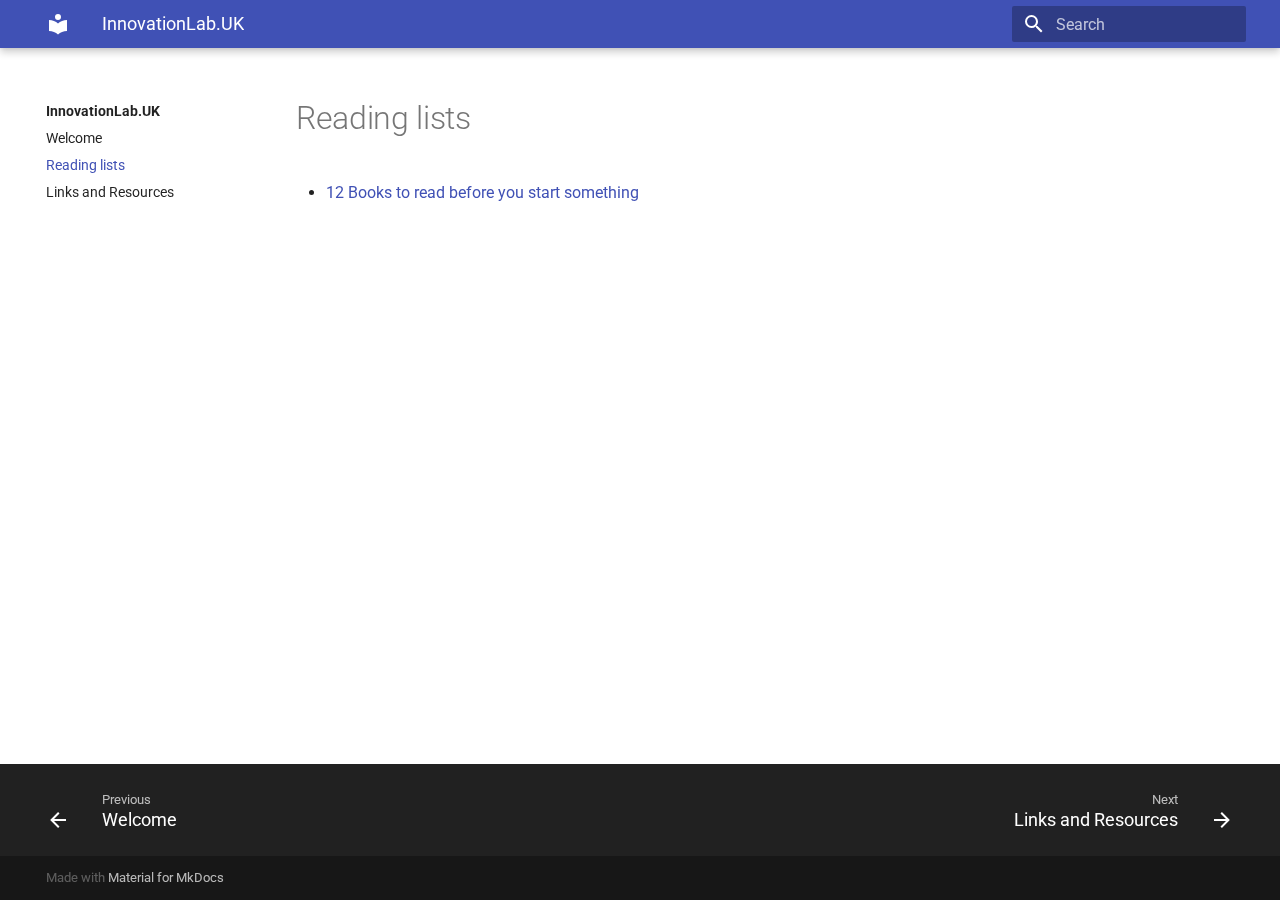
==== reading/index.html @ 6ece7c21 "Updated few pages" ====
<!doctype html>
<html lang="en" class="no-js">
  <head>
    
      <meta charset="utf-8">
      <meta name="viewport" content="width=device-width,initial-scale=1">
      
      
      
      
      <link rel="shortcut icon" href="../assets/images/favicon.png">
      <meta name="generator" content="mkdocs-1.1.2, mkdocs-material-7.0.3">
    
    
      
        <title>Reading lists - InnovationLab.UK</title>
      
    
    
      <link rel="stylesheet" href="../assets/stylesheets/main.1655a90d.min.css">
      
        
        <link rel="stylesheet" href="../assets/stylesheets/palette.7fa14f5b.min.css">
        
      
    
    
    
      
        
        <link rel="preconnect" href="https://fonts.gstatic.com" crossorigin>
        <link rel="stylesheet" href="https://fonts.googleapis.com/css?family=Roboto:300,400,400i,700%7CRoboto+Mono&display=fallback">
        <style>:root{--md-text-font-family:"Roboto";--md-code-font-family:"Roboto Mono"}</style>
      
    
    
    
      <link rel="stylesheet" href="../css/style.css">
    
    
      
    
    
  </head>
  
  
    
    
    
    
    
    <body dir="ltr" data-md-color-scheme="" data-md-color-primary="none" data-md-color-accent="none">
      
  
    
    <input class="md-toggle" data-md-toggle="drawer" type="checkbox" id="__drawer" autocomplete="off">
    <input class="md-toggle" data-md-toggle="search" type="checkbox" id="__search" autocomplete="off">
    <label class="md-overlay" for="__drawer"></label>
    <div data-md-component="skip">
      
        
        <a href="#reading-lists" class="md-skip">
          Skip to content
        </a>
      
    </div>
    <div data-md-component="announce">
      
    </div>
    
      

<header class="md-header" data-md-component="header">
  <nav class="md-header__inner md-grid" aria-label="Header">
    <a href=".." title="InnovationLab.UK" class="md-header__button md-logo" aria-label="InnovationLab.UK">
      
  
  <svg xmlns="http://www.w3.org/2000/svg" viewBox="0 0 24 24"><path d="M12 8a3 3 0 0 0 3-3 3 3 0 0 0-3-3 3 3 0 0 0-3 3 3 3 0 0 0 3 3m0 3.54C9.64 9.35 6.5 8 3 8v11c3.5 0 6.64 1.35 9 3.54 2.36-2.19 5.5-3.54 9-3.54V8c-3.5 0-6.64 1.35-9 3.54z"/></svg>

    </a>
    <label class="md-header__button md-icon" for="__drawer">
      <svg xmlns="http://www.w3.org/2000/svg" viewBox="0 0 24 24"><path d="M3 6h18v2H3V6m0 5h18v2H3v-2m0 5h18v2H3v-2z"/></svg>
    </label>
    <div class="md-header__title" data-md-component="header-title">
      <div class="md-header__ellipsis">
        <div class="md-header__topic">
          <span class="md-ellipsis">
            InnovationLab.UK
          </span>
        </div>
        <div class="md-header__topic" data-md-component="header-topic">
          <span class="md-ellipsis">
            
              Reading lists
            
          </span>
        </div>
      </div>
    </div>
    <div class="md-header__options">
      
    </div>
    
      <label class="md-header__button md-icon" for="__search">
        <svg xmlns="http://www.w3.org/2000/svg" viewBox="0 0 24 24"><path d="M9.5 3A6.5 6.5 0 0 1 16 9.5c0 1.61-.59 3.09-1.56 4.23l.27.27h.79l5 5-1.5 1.5-5-5v-.79l-.27-.27A6.516 6.516 0 0 1 9.5 16 6.5 6.5 0 0 1 3 9.5 6.5 6.5 0 0 1 9.5 3m0 2C7 5 5 7 5 9.5S7 14 9.5 14 14 12 14 9.5 12 5 9.5 5z"/></svg>
      </label>
      
<div class="md-search" data-md-component="search" role="dialog">
  <label class="md-search__overlay" for="__search"></label>
  <div class="md-search__inner" role="search">
    <form class="md-search__form" name="search">
      <input type="text" class="md-search__input" name="query" aria-label="Search" placeholder="Search" autocapitalize="off" autocorrect="off" autocomplete="off" spellcheck="false" data-md-component="search-query" data-md-state="active" required>
      <label class="md-search__icon md-icon" for="__search">
        <svg xmlns="http://www.w3.org/2000/svg" viewBox="0 0 24 24"><path d="M9.5 3A6.5 6.5 0 0 1 16 9.5c0 1.61-.59 3.09-1.56 4.23l.27.27h.79l5 5-1.5 1.5-5-5v-.79l-.27-.27A6.516 6.516 0 0 1 9.5 16 6.5 6.5 0 0 1 3 9.5 6.5 6.5 0 0 1 9.5 3m0 2C7 5 5 7 5 9.5S7 14 9.5 14 14 12 14 9.5 12 5 9.5 5z"/></svg>
        <svg xmlns="http://www.w3.org/2000/svg" viewBox="0 0 24 24"><path d="M20 11v2H8l5.5 5.5-1.42 1.42L4.16 12l7.92-7.92L13.5 5.5 8 11h12z"/></svg>
      </label>
      <button type="reset" class="md-search__icon md-icon" aria-label="Clear" tabindex="-1">
        <svg xmlns="http://www.w3.org/2000/svg" viewBox="0 0 24 24"><path d="M19 6.41L17.59 5 12 10.59 6.41 5 5 6.41 10.59 12 5 17.59 6.41 19 12 13.41 17.59 19 19 17.59 13.41 12 19 6.41z"/></svg>
      </button>
    </form>
    <div class="md-search__output">
      <div class="md-search__scrollwrap" data-md-scrollfix>
        <div class="md-search-result" data-md-component="search-result">
          <div class="md-search-result__meta">
            Initializing search
          </div>
          <ol class="md-search-result__list"></ol>
        </div>
      </div>
    </div>
  </div>
</div>
    
    
  </nav>
</header>
    
    <div class="md-container" data-md-component="container">
      
      
        
      
      <main class="md-main" data-md-component="main">
        <div class="md-main__inner md-grid">
          
            
              
              <div class="md-sidebar md-sidebar--primary" data-md-component="sidebar" data-md-type="navigation" >
                <div class="md-sidebar__scrollwrap">
                  <div class="md-sidebar__inner">
                    




<nav class="md-nav md-nav--primary" aria-label="Navigation" data-md-level="0">
  <label class="md-nav__title" for="__drawer">
    <a href=".." title="InnovationLab.UK" class="md-nav__button md-logo" aria-label="InnovationLab.UK">
      
  
  <svg xmlns="http://www.w3.org/2000/svg" viewBox="0 0 24 24"><path d="M12 8a3 3 0 0 0 3-3 3 3 0 0 0-3-3 3 3 0 0 0-3 3 3 3 0 0 0 3 3m0 3.54C9.64 9.35 6.5 8 3 8v11c3.5 0 6.64 1.35 9 3.54 2.36-2.19 5.5-3.54 9-3.54V8c-3.5 0-6.64 1.35-9 3.54z"/></svg>

    </a>
    InnovationLab.UK
  </label>
  
  <ul class="md-nav__list" data-md-scrollfix>
    
      
      
      

  
  
  
    <li class="md-nav__item">
      <a href=".." class="md-nav__link">
        Welcome
      </a>
    </li>
  

    
      
      
      

  
  
    
  
  
    <li class="md-nav__item md-nav__item--active">
      
      <input class="md-nav__toggle md-toggle" data-md-toggle="toc" type="checkbox" id="__toc">
      
        
      
      
      <a href="./" class="md-nav__link md-nav__link--active">
        Reading lists
      </a>
      
    </li>
  

    
      
      
      

  
  
  
    <li class="md-nav__item">
      <a href="../resources/" class="md-nav__link">
        Links and Resources
      </a>
    </li>
  

    
  </ul>
</nav>
                  </div>
                </div>
              </div>
            
            
              
              <div class="md-sidebar md-sidebar--secondary" data-md-component="sidebar" data-md-type="toc" >
                <div class="md-sidebar__scrollwrap">
                  <div class="md-sidebar__inner">
                    
<nav class="md-nav md-nav--secondary" aria-label="Table of contents">
  
  
    
  
  
</nav>
                  </div>
                </div>
              </div>
            
          
          <div class="md-content" data-md-component="content">
            <article class="md-content__inner md-typeset">
              
                
                
                <h1 id="reading-lists">Reading lists</h1>
<ul>
<li><a href="https://thedolectures.com/blogs/lists 12-books-to-read-before-you-start-something">12 Books to read before you start something</a></li>
</ul>
                
              
              
                


              
            </article>
          </div>
        </div>
      </main>
      
        
<footer class="md-footer">
  
    <nav class="md-footer__inner md-grid" aria-label="Footer">
      
        <a href=".." class="md-footer__link md-footer__link--prev" rel="prev">
          <div class="md-footer__button md-icon">
            <svg xmlns="http://www.w3.org/2000/svg" viewBox="0 0 24 24"><path d="M20 11v2H8l5.5 5.5-1.42 1.42L4.16 12l7.92-7.92L13.5 5.5 8 11h12z"/></svg>
          </div>
          <div class="md-footer__title">
            <div class="md-ellipsis">
              <span class="md-footer__direction">
                Previous
              </span>
              Welcome
            </div>
          </div>
        </a>
      
      
        <a href="../resources/" class="md-footer__link md-footer__link--next" rel="next">
          <div class="md-footer__title">
            <div class="md-ellipsis">
              <span class="md-footer__direction">
                Next
              </span>
              Links and Resources
            </div>
          </div>
          <div class="md-footer__button md-icon">
            <svg xmlns="http://www.w3.org/2000/svg" viewBox="0 0 24 24"><path d="M4 11v2h12l-5.5 5.5 1.42 1.42L19.84 12l-7.92-7.92L10.5 5.5 16 11H4z"/></svg>
          </div>
        </a>
      
    </nav>
  
  <div class="md-footer-meta md-typeset">
    <div class="md-footer-meta__inner md-grid">
      <div class="md-footer-copyright">
        
        Made with
        <a href="https://squidfunk.github.io/mkdocs-material/" target="_blank" rel="noopener">
          Material for MkDocs
        </a>
      </div>
      
    </div>
  </div>
</footer>
      
    </div>
    <div class="md-dialog" data-md-component="dialog">
      <div class="md-dialog__inner md-typeset"></div>
    </div>
    <script id="__config" type="application/json">{"base": "..", "features": [], "translations": {"clipboard.copy": "Copy to clipboard", "clipboard.copied": "Copied to clipboard", "search.config.lang": "en", "search.config.pipeline": "trimmer, stopWordFilter", "search.config.separator": "[\\s\\-]+", "search.placeholder": "Search", "search.result.placeholder": "Type to start searching", "search.result.none": "No matching documents", "search.result.one": "1 matching document", "search.result.other": "# matching documents", "search.result.more.one": "1 more on this page", "search.result.more.other": "# more on this page", "search.result.term.missing": "Missing"}, "search": "../assets/javascripts/workers/search.fb4a9340.min.js", "version": null}</script>
    
    
      <script src="../assets/javascripts/bundle.ca5457b8.min.js"></script>
      
    
  </body>
</html>
---- assets/stylesheets/main.1655a90d.min.css ----
@charset "UTF-8";html{box-sizing:border-box;-webkit-text-size-adjust:none;-moz-text-size-adjust:none;-ms-text-size-adjust:none;text-size-adjust:none}*,:after,:before{box-sizing:inherit}body{margin:0}a,button,input,label{-webkit-tap-highlight-color:transparent}a{color:inherit;text-decoration:none}hr{display:block;box-sizing:initial;height:.05rem;padding:0;overflow:visible;border:0}small{font-size:80%}sub,sup{line-height:1em}img{border-style:none}table{border-collapse:initial;border-spacing:0}td,th{font-weight:400;vertical-align:top}button{margin:0;padding:0;font-size:inherit;background:transparent;border:0}input{border:0;outline:none}:root{--md-default-fg-color:rgba(0,0,0,0.87);--md-default-fg-color--light:rgba(0,0,0,0.54);--md-default-fg-color--lighter:rgba(0,0,0,0.32);--md-default-fg-color--lightest:rgba(0,0,0,0.07);--md-default-bg-color:#fff;--md-default-bg-color--light:hsla(0,0%,100%,0.7);--md-default-bg-color--lighter:hsla(0,0%,100%,0.3);--md-default-bg-color--lightest:hsla(0,0%,100%,0.12);--md-primary-fg-color:#4051b5;--md-primary-fg-color--light:#5d6cc0;--md-primary-fg-color--dark:#303fa1;--md-primary-bg-color:#fff;--md-primary-bg-color--light:hsla(0,0%,100%,0.7);--md-accent-fg-color:#526cfe;--md-accent-fg-color--transparent:rgba(83,108,254,0.1);--md-accent-bg-color:#fff;--md-accent-bg-color--light:hsla(0,0%,100%,0.7)}:root>*{--md-code-fg-color:#36464e;--md-code-bg-color:#f5f5f5;--md-code-hl-color:rgba(255,255,0,0.5);--md-code-hl-number-color:#d52a2a;--md-code-hl-special-color:#db1457;--md-code-hl-function-color:#a846b9;--md-code-hl-constant-color:#6e59d9;--md-code-hl-keyword-color:#3f6ec6;--md-code-hl-string-color:#1c7d4d;--md-code-hl-name-color:var(--md-code-fg-color);--md-code-hl-operator-color:var(--md-default-fg-color--light);--md-code-hl-punctuation-color:var(--md-default-fg-color--light);--md-code-hl-comment-color:var(--md-default-fg-color--light);--md-code-hl-generic-color:var(--md-default-fg-color--light);--md-code-hl-variable-color:var(--md-default-fg-color--light);--md-typeset-color:var(--md-default-fg-color);--md-typeset-a-color:var(--md-primary-fg-color);--md-typeset-mark-color:rgba(255,255,0,0.5);--md-typeset-del-color:rgba(245,80,61,0.15);--md-typeset-ins-color:rgba(11,213,112,0.15);--md-typeset-kbd-color:#fafafa;--md-typeset-kbd-accent-color:#fff;--md-typeset-kbd-border-color:#b8b8b8;--md-admonition-fg-color:var(--md-default-fg-color);--md-admonition-bg-color:var(--md-default-bg-color);--md-footer-fg-color:#fff;--md-footer-fg-color--light:hsla(0,0%,100%,0.7);--md-footer-fg-color--lighter:hsla(0,0%,100%,0.3);--md-footer-bg-color:rgba(0,0,0,0.87);--md-footer-bg-color--dark:rgba(0,0,0,0.32)}.md-icon svg{display:block;width:1.2rem;height:1.2rem;fill:currentColor}body{-webkit-font-smoothing:antialiased;-moz-osx-font-smoothing:grayscale}body,input{font-feature-settings:"kern","liga";font-family:var(--md-text-font-family,_),-apple-system,BlinkMacSystemFont,Helvetica,Arial,sans-serif}body,code,input,kbd,pre{color:var(--md-typeset-color)}code,kbd,pre{font-feature-settings:"kern";font-family:var(--md-code-font-family,_),SFMono-Regular,Consolas,Menlo,monospace}:root{--md-typeset-table--ascending:url("data:image/svg+xml;charset=utf-8,<svg xmlns='http://www.w3.org/2000/svg' viewBox='0 0 24 24'><path d='M11 4h2v12l5.5-5.5 1.42 1.42L12 19.84l-7.92-7.92L5.5 10.5 11 16V4z'/></svg>");--md-typeset-table--descending:url("data:image/svg+xml;charset=utf-8,<svg xmlns='http://www.w3.org/2000/svg' viewBox='0 0 24 24'><path d='M13 20h-2V8l-5.5 5.5-1.42-1.42L12 4.16l7.92 7.92-1.42 1.42L13 8v12z'/></svg>")}.md-typeset{font-size:.8rem;line-height:1.6;-webkit-print-color-adjust:exact;color-adjust:exact}@media print{.md-typeset{font-size:.68rem}}.md-typeset blockquote,.md-typeset dl,.md-typeset figure,.md-typeset ol,.md-typeset pre,.md-typeset ul{display:flow-root;margin:1em 0}.md-typeset h1{margin:0 0 1.25em;color:var(--md-default-fg-color--light);font-size:2em;line-height:1.3}.md-typeset h1,.md-typeset h2{font-weight:300;letter-spacing:-.01em}.md-typeset h2{margin:1.6em 0 .64em;font-size:1.5625em;line-height:1.4}.md-typeset h3{margin:1.6em 0 .8em;font-weight:400;font-size:1.25em;line-height:1.5;letter-spacing:-.01em}.md-typeset h2+h3{margin-top:.8em}.md-typeset h4{margin:1em 0;font-weight:700;letter-spacing:-.01em}.md-typeset h5,.md-typeset h6{margin:1.25em 0;color:var(--md-default-fg-color--light);font-weight:700;font-size:.8em;letter-spacing:-.01em}.md-typeset h5{text-transform:uppercase}.md-typeset hr{display:flow-root;margin:1.5em 0;border-bottom:.05rem solid var(--md-default-fg-color--lightest)}.md-typeset a{color:var(--md-typeset-a-color);word-break:break-word}.md-typeset a,.md-typeset a:before{transition:color 125ms}.md-typeset a:focus,.md-typeset a:hover{color:var(--md-accent-fg-color)}.md-typeset code,.md-typeset kbd,.md-typeset pre{color:var(--md-code-fg-color);direction:ltr}@media print{.md-typeset code,.md-typeset kbd,.md-typeset pre{white-space:pre-wrap}}.md-typeset code{padding:0 .2941176471em;font-size:.85em;word-break:break-word;background-color:var(--md-code-bg-color);border-radius:.1rem;-webkit-box-decoration-break:clone;box-decoration-break:clone}.md-typeset code:not(.focus-visible){outline:none;-webkit-tap-highlight-color:transparent}.md-typeset h1 code,.md-typeset h2 code,.md-typeset h3 code,.md-typeset h4 code,.md-typeset h5 code,.md-typeset h6 code{margin:initial;padding:initial;background-color:initial;box-shadow:none}.md-typeset a>code{color:currentColor}.md-typeset pre{position:relative;line-height:1.4}.md-typeset pre>code{display:block;margin:0;padding:.7720588235em 1.1764705882em;overflow:auto;word-break:normal;box-shadow:none;-webkit-box-decoration-break:slice;box-decoration-break:slice;touch-action:auto;scrollbar-width:thin;scrollbar-color:var(--md-default-fg-color--lighter) transparent}.md-typeset pre>code:hover{scrollbar-color:var(--md-accent-fg-color) transparent}.md-typeset pre>code::-webkit-scrollbar{width:.2rem;height:.2rem}.md-typeset pre>code::-webkit-scrollbar-thumb{background-color:var(--md-default-fg-color--lighter)}.md-typeset pre>code::-webkit-scrollbar-thumb:hover{background-color:var(--md-accent-fg-color)}@media screen and (max-width:44.9375em){.md-typeset>pre{margin:1em -.8rem}.md-typeset>pre code{border-radius:0}}.md-typeset kbd{display:inline-block;padding:0 .6666666667em;color:var(--md-default-fg-color);font-size:.75em;vertical-align:text-top;word-break:break-word;background-color:var(--md-typeset-kbd-color);border-radius:.1rem;box-shadow:0 .1rem 0 .05rem var(--md-typeset-kbd-border-color),0 .1rem 0 var(--md-typeset-kbd-border-color),0 -.1rem .2rem var(--md-typeset-kbd-accent-color) inset}.md-typeset mark{color:inherit;word-break:break-word;background-color:var(--md-typeset-mark-color);-webkit-box-decoration-break:clone;box-decoration-break:clone}.md-typeset abbr{text-decoration:none;border-bottom:.05rem dotted var(--md-default-fg-color--light);cursor:help}@media (hover:none){.md-typeset abbr{position:relative}.md-typeset abbr[title]:focus:after,.md-typeset abbr[title]:hover:after{box-shadow:0 2px 2px 0 rgba(0,0,0,.14),0 1px 5px 0 rgba(0,0,0,.12),0 3px 1px -2px rgba(0,0,0,.2);position:absolute;left:0;display:inline-block;width:auto;min-width:-webkit-max-content;min-width:-moz-max-content;min-width:max-content;max-width:80%;margin-top:2em;padding:.2rem .3rem;color:var(--md-default-bg-color);font-size:.7rem;background-color:var(--md-default-fg-color);border-radius:.1rem;content:attr(title)}}.md-typeset small{opacity:.75}.md-typeset sub,.md-typeset sup{margin-left:.078125em}[dir=rtl] .md-typeset sub,[dir=rtl] .md-typeset sup{margin-right:.078125em;margin-left:0}.md-typeset blockquote{padding-left:.6rem;color:var(--md-default-fg-color--light);border-left:.2rem solid var(--md-default-fg-color--lighter)}[dir=rtl] .md-typeset blockquote{padding-right:.6rem;padding-left:0;border-right:.2rem solid var(--md-default-fg-color--lighter);border-left:initial}.md-typeset ul{list-style-type:disc}.md-typeset ol,.md-typeset ul{margin-left:.625em;padding:0}[dir=rtl] .md-typeset ol,[dir=rtl] .md-typeset ul{margin-right:.625em;margin-left:0}.md-typeset ol ol,.md-typeset ul ol{list-style-type:lower-alpha}.md-typeset ol ol ol,.md-typeset ul ol ol{list-style-type:lower-roman}.md-typeset ol li,.md-typeset ul li{margin-bottom:.5em;margin-left:1.25em}[dir=rtl] .md-typeset ol li,[dir=rtl] .md-typeset ul li{margin-right:1.25em;margin-left:0}.md-typeset ol li blockquote,.md-typeset ol li p,.md-typeset ul li blockquote,.md-typeset ul li p{margin:.5em 0}.md-typeset ol li:last-child,.md-typeset ul li:last-child{margin-bottom:0}.md-typeset ol li ol,.md-typeset ol li ul,.md-typeset ul li ol,.md-typeset ul li ul{margin:.5em 0 .5em .625em}[dir=rtl] .md-typeset ol li ol,[dir=rtl] .md-typeset ol li ul,[dir=rtl] .md-typeset ul li ol,[dir=rtl] .md-typeset ul li ul{margin-right:.625em;margin-left:0}.md-typeset dd{margin:1em 0 1.5em 1.875em}[dir=rtl] .md-typeset dd{margin-right:1.875em;margin-left:0}.md-typeset img,.md-typeset svg{max-width:100%;height:auto}.md-typeset img[align=left],.md-typeset svg[align=left]{margin:1em 1em 1em 0}.md-typeset img[align=right],.md-typeset svg[align=right]{margin:1em 0 1em 1em}.md-typeset img[align]:only-child,.md-typeset svg[align]:only-child{margin-top:0}.md-typeset figure{width:-webkit-fit-content;width:-moz-fit-content;width:fit-content;max-width:100%;margin:0 auto;text-align:center}.md-typeset figure img{display:block}.md-typeset figcaption{max-width:24rem;margin:1em auto 2em;font-style:italic}.md-typeset iframe{max-width:100%}.md-typeset table:not([class]){display:inline-block;max-width:100%;overflow:auto;font-size:.64rem;background-color:var(--md-default-bg-color);border-radius:.1rem;box-shadow:0 .2rem .5rem rgba(0,0,0,.05),0 0 .05rem rgba(0,0,0,.1);touch-action:auto}@media print{.md-typeset table:not([class]){display:table}}.md-typeset table:not([class])+*{margin-top:1.5em}.md-typeset table:not([class]) td>:first-child,.md-typeset table:not([class]) th>:first-child{margin-top:0}.md-typeset table:not([class]) td>:last-child,.md-typeset table:not([class]) th>:last-child{margin-bottom:0}.md-typeset table:not([class]) td:not([align]),.md-typeset table:not([class]) th:not([align]){text-align:left}[dir=rtl] .md-typeset table:not([class]) td:not([align]),[dir=rtl] .md-typeset table:not([class]) th:not([align]){text-align:right}.md-typeset table:not([class]) th{min-width:5rem;padding:.9375em 1.25em;color:var(--md-default-bg-color);vertical-align:top;background-color:var(--md-default-fg-color--light)}.md-typeset table:not([class]) th a{color:inherit}.md-typeset table:not([class]) td{padding:.9375em 1.25em;vertical-align:top;border-top:.05rem solid var(--md-default-fg-color--lightest)}.md-typeset table:not([class]) tr{transition:background-color 125ms}.md-typeset table:not([class]) tr:hover{background-color:rgba(0,0,0,.035);box-shadow:0 .05rem 0 var(--md-default-bg-color) inset}.md-typeset table:not([class]) tr:first-child td{border-top:0}.md-typeset table:not([class]) a{word-break:normal}.md-typeset table th[role=columnheader]{cursor:pointer}.md-typeset table th[role=columnheader]:after{display:inline-block;width:1.2em;height:1.2em;margin-left:.5em;vertical-align:sub;-webkit-mask-repeat:no-repeat;mask-repeat:no-repeat;-webkit-mask-size:contain;mask-size:contain;content:""}.md-typeset table th[role=columnheader][aria-sort=ascending]:after{background-color:currentColor;-webkit-mask-image:var(--md-typeset-table--ascending);mask-image:var(--md-typeset-table--ascending)}.md-typeset table th[role=columnheader][aria-sort=descending]:after{background-color:currentColor;-webkit-mask-image:var(--md-typeset-table--descending);mask-image:var(--md-typeset-table--descending)}.md-typeset__scrollwrap{margin:1em -.8rem;overflow-x:auto;touch-action:auto}.md-typeset__table{display:inline-block;margin-bottom:.5em;padding:0 .8rem}@media print{.md-typeset__table{display:block}}html .md-typeset__table table{display:table;width:100%;margin:0;overflow:hidden}html{height:100%;overflow-x:hidden;font-size:125%}@media screen and (min-width:100em){html{font-size:137.5%}}@media screen and (min-width:125em){html{font-size:150%}}body{position:relative;display:flex;flex-direction:column;width:100%;min-height:100%;font-size:.5rem;background-color:var(--md-default-bg-color)}@media print{body{display:block}}@media screen and (max-width:59.9375em){body[data-md-state=lock]{position:fixed}}.md-grid{max-width:61rem;margin-right:auto;margin-left:auto}.md-container{display:flex;flex-direction:column;flex-grow:1}@media print{.md-container{display:block}}.md-main{flex-grow:1}.md-main__inner{display:flex;height:100%;margin-top:1.5rem}.md-ellipsis{overflow:hidden;white-space:nowrap;text-overflow:ellipsis}.md-toggle{display:none}.md-skip{position:fixed;z-index:-1;margin:.5rem;padding:.3rem .5rem;color:var(--md-default-bg-color);font-size:.64rem;background-color:var(--md-default-fg-color);border-radius:.1rem;transform:translateY(.4rem);opacity:0}.md-skip:focus{z-index:10;transform:translateY(0);opacity:1;transition:transform .25s cubic-bezier(.4,0,.2,1),opacity 175ms 75ms}@page{margin:25mm}.md-announce{overflow:auto;background-color:var(--md-footer-bg-color)}@media print{.md-announce{display:none}}.md-announce__inner{margin:.6rem auto;padding:0 .8rem;color:var(--md-footer-fg-color);font-size:.7rem}:root{--md-clipboard-icon:url("data:image/svg+xml;charset=utf-8,<svg xmlns='http://www.w3.org/2000/svg' viewBox='0 0 24 24'><path d='M19 21H8V7h11m0-2H8a2 2 0 0 0-2 2v14a2 2 0 0 0 2 2h11a2 2 0 0 0 2-2V7a2 2 0 0 0-2-2m-3-4H4a2 2 0 0 0-2 2v14h2V3h12V1z'/></svg>")}.md-clipboard{position:absolute;top:.5em;right:.5em;z-index:1;width:1.5em;height:1.5em;color:var(--md-default-fg-color--lightest);border-radius:.1rem;cursor:pointer;transition:color .25s}@media print{.md-clipboard{display:none}}.md-clipboard:not(.focus-visible){outline:none;-webkit-tap-highlight-color:transparent}:hover>.md-clipboard{color:var(--md-default-fg-color--light)}.md-clipboard:focus,.md-clipboard:hover{color:var(--md-accent-fg-color)}.md-clipboard:after{display:block;width:1.125em;height:1.125em;margin:0 auto;background-color:currentColor;-webkit-mask-image:var(--md-clipboard-icon);mask-image:var(--md-clipboard-icon);-webkit-mask-repeat:no-repeat;mask-repeat:no-repeat;-webkit-mask-size:contain;mask-size:contain;content:""}.md-clipboard--inline{cursor:pointer}.md-clipboard--inline code{transition:color .25s,background-color .25s}.md-clipboard--inline:focus code,.md-clipboard--inline:hover code{color:var(--md-accent-fg-color);background-color:var(--md-accent-fg-color--transparent)}.md-content{flex-grow:1;overflow:hidden;scroll-padding-top:51.2rem}.md-content__inner{margin:0 .8rem 1.2rem;padding-top:.6rem}@media screen and (min-width:76.25em){.md-sidebar--primary:not([hidden])~.md-content>.md-content__inner{margin-left:1.2rem}[dir=rtl] .md-sidebar--primary:not([hidden])~.md-content>.md-content__inner{margin-right:1.2rem;margin-left:.8rem}.md-sidebar--secondary:not([hidden])~.md-content>.md-content__inner{margin-right:1.2rem}[dir=rtl] .md-sidebar--secondary:not([hidden])~.md-content>.md-content__inner{margin-right:.8rem;margin-left:1.2rem}}.md-content__inner:before{display:block;height:.4rem;content:""}.md-content__inner>:last-child{margin-bottom:0}.md-content__button{float:right;margin:.4rem 0 .4rem .4rem;padding:0}@media print{.md-content__button{display:none}}[dir=rtl] .md-content__button{float:left;margin-right:.4rem;margin-left:0}[dir=rtl] .md-content__button svg{transform:scaleX(-1)}.md-typeset .md-content__button{color:var(--md-default-fg-color--lighter)}.md-content__button svg{display:inline;vertical-align:top}.md-dialog{box-shadow:0 2px 2px 0 rgba(0,0,0,.14),0 1px 5px 0 rgba(0,0,0,.12),0 3px 1px -2px rgba(0,0,0,.2);position:fixed;right:.8rem;bottom:.8rem;left:auto;z-index:2;min-width:11.1rem;padding:.4rem .6rem;background-color:var(--md-default-fg-color);border-radius:.1rem;transform:translateY(100%);opacity:0;transition:transform 0ms .4s,opacity .4s;pointer-events:none}@media print{.md-dialog{display:none}}[dir=rtl] .md-dialog{right:auto;left:.8rem}.md-dialog[data-md-state=open]{transform:translateY(0);opacity:1;transition:transform .4s cubic-bezier(.075,.85,.175,1),opacity .4s;pointer-events:auto}.md-dialog__inner{color:var(--md-default-bg-color);font-size:.7rem}.md-typeset .md-button{display:inline-block;padding:.625em 2em;color:var(--md-primary-fg-color);font-weight:700;border:.1rem solid;border-radius:.1rem;transition:color 125ms,background-color 125ms,border-color 125ms}.md-typeset .md-button--primary{color:var(--md-primary-bg-color);background-color:var(--md-primary-fg-color);border-color:var(--md-primary-fg-color)}.md-typeset .md-button:focus,.md-typeset .md-button:hover{color:var(--md-accent-bg-color);background-color:var(--md-accent-fg-color);border-color:var(--md-accent-fg-color)}.md-typeset .md-input{height:1.8rem;padding:0 .6rem;font-size:.8rem;border-radius:.1rem;box-shadow:0 .2rem .5rem rgba(0,0,0,.1),0 .025rem .05rem rgba(0,0,0,.1);transition:box-shadow .25s}.md-typeset .md-input:focus,.md-typeset .md-input:hover{box-shadow:0 .4rem 1rem rgba(0,0,0,.15),0 .025rem .05rem rgba(0,0,0,.15)}.md-typeset .md-input--stretch{width:100%}.md-header{position:-webkit-sticky;position:sticky;top:0;right:0;left:0;z-index:2;color:var(--md-primary-bg-color);background-color:var(--md-primary-fg-color);box-shadow:0 0 .2rem transparent,0 .2rem .4rem transparent;transition:color .25s,background-color .25s}@media print{.md-header{display:none}}.md-header[data-md-state=shadow]{box-shadow:0 0 .2rem rgba(0,0,0,.1),0 .2rem .4rem rgba(0,0,0,.2);transition:transform .25s cubic-bezier(.1,.7,.1,1),color .25s,background-color .25s,box-shadow .25s}.md-header[data-md-state=hidden]{transform:translateY(-100%);transition:transform .25s cubic-bezier(.8,0,.6,1),color .25s,background-color .25s,box-shadow .25s}.md-header__inner{display:flex;align-items:center;padding:0 .2rem}.md-header__button{position:relative;z-index:1;display:inline-block;margin:.2rem;padding:.4rem;color:currentColor;vertical-align:middle;cursor:pointer;transition:opacity .25s}.md-header__button:focus,.md-header__button:hover{opacity:.7}.md-header__button:not(.focus-visible){outline:none}.md-header__button.md-logo{margin:.2rem;padding:.4rem}@media screen and (max-width:76.1875em){.md-header__button.md-logo{display:none}}.md-header__button.md-logo img,.md-header__button.md-logo svg{display:block;width:1.2rem;height:1.2rem;fill:currentColor}@media screen and (min-width:60em){.md-header__button[for=__search]{display:none}}.no-js .md-header__button[for=__search]{display:none}[dir=rtl] .md-header__button[for=__search] svg{transform:scaleX(-1)}@media screen and (min-width:76.25em){.md-header__button[for=__drawer]{display:none}}.md-header__topic{position:absolute;display:flex;max-width:100%;transition:transform .4s cubic-bezier(.1,.7,.1,1),opacity .15s}.md-header__topic+.md-header__topic{z-index:-1;transform:translateX(1.25rem);opacity:0;transition:transform .4s cubic-bezier(1,.7,.1,.1),opacity .15s;pointer-events:none}[dir=rtl] .md-header__topic+.md-header__topic{transform:translateX(-1.25rem)}.md-header__title{flex-grow:1;height:2.4rem;margin-right:.4rem;margin-left:1rem;font-size:.9rem;line-height:2.4rem}.md-header__title[data-md-state=active] .md-header__topic{z-index:-1;transform:translateX(-1.25rem);opacity:0;transition:transform .4s cubic-bezier(1,.7,.1,.1),opacity .15s;pointer-events:none}[dir=rtl] .md-header__title[data-md-state=active] .md-header__topic{transform:translateX(1.25rem)}.md-header__title[data-md-state=active] .md-header__topic+.md-header__topic{z-index:0;transform:translateX(0);opacity:1;transition:transform .4s cubic-bezier(.1,.7,.1,1),opacity .15s;pointer-events:auto}.md-header__title>.md-header__ellipsis{position:relative;width:100%;height:100%}.md-header__options{display:flex;flex-shrink:0;max-width:100%;white-space:nowrap;transition:max-width 0ms .25s,opacity .25s .25s}.md-header__options>[data-md-state=hidden]{display:none}[data-md-toggle=search]:checked~.md-header .md-header__options{max-width:0;opacity:0;transition:max-width 0ms,opacity 0ms}.md-header__source{display:none}@media screen and (min-width:60em){.md-header__source{display:block;width:11.7rem;max-width:11.7rem;margin-left:1rem}[dir=rtl] .md-header__source{margin-right:1rem;margin-left:0}}@media screen and (min-width:76.25em){.md-header__source{margin-left:1.4rem}[dir=rtl] .md-header__source{margin-right:1.4rem}}.md-footer{color:var(--md-footer-fg-color);background-color:var(--md-footer-bg-color)}@media print{.md-footer{display:none}}.md-footer__inner{padding:.2rem;overflow:auto}.md-footer__link{display:flex;padding-top:1.4rem;padding-bottom:.4rem;transition:opacity .25s}@media screen and (min-width:45em){.md-footer__link{width:50%}}.md-footer__link:focus,.md-footer__link:hover{opacity:.7}.md-footer__link--prev{float:left}@media screen and (max-width:44.9375em){.md-footer__link--prev{width:25%}.md-footer__link--prev .md-footer__title{display:none}}[dir=rtl] .md-footer__link--prev{float:right}[dir=rtl] .md-footer__link--prev svg{transform:scaleX(-1)}.md-footer__link--next{float:right;text-align:right}@media screen and (max-width:44.9375em){.md-footer__link--next{width:75%}}[dir=rtl] .md-footer__link--next{float:left;text-align:left}[dir=rtl] .md-footer__link--next svg{transform:scaleX(-1)}.md-footer__title{position:relative;flex-grow:1;max-width:calc(100% - 2.4rem);padding:0 1rem;font-size:.9rem;line-height:2.4rem}.md-footer__button{margin:.2rem;padding:.4rem}.md-footer__direction{position:absolute;right:0;left:0;margin-top:-1rem;padding:0 1rem;font-size:.64rem;opacity:.7}.md-footer-meta{background-color:var(--md-footer-bg-color--dark)}.md-footer-meta__inner{display:flex;flex-wrap:wrap;justify-content:space-between;padding:.2rem}html .md-footer-meta.md-typeset a{color:var(--md-footer-fg-color--light)}html .md-footer-meta.md-typeset a:focus,html .md-footer-meta.md-typeset a:hover{color:var(--md-footer-fg-color)}.md-footer-copyright{width:100%;margin:auto .6rem;padding:.4rem 0;color:var(--md-footer-fg-color--lighter);font-size:.64rem}@media screen and (min-width:45em){.md-footer-copyright{width:auto}}.md-footer-copyright__highlight{color:var(--md-footer-fg-color--light)}.md-footer-social{margin:0 .4rem;padding:.2rem 0 .6rem}@media screen and (min-width:45em){.md-footer-social{padding:.6rem 0}}.md-footer-social__link{display:inline-block;width:1.6rem;height:1.6rem;text-align:center}.md-footer-social__link:before{line-height:1.9}.md-footer-social__link svg{max-height:.8rem;vertical-align:-25%;fill:currentColor}:root{--md-nav-icon--prev:url("data:image/svg+xml;charset=utf-8,<svg xmlns='http://www.w3.org/2000/svg' viewBox='0 0 24 24'><path d='M20 11v2H8l5.5 5.5-1.42 1.42L4.16 12l7.92-7.92L13.5 5.5 8 11h12z'/></svg>");--md-nav-icon--next:url("data:image/svg+xml;charset=utf-8,<svg xmlns='http://www.w3.org/2000/svg' viewBox='0 0 24 24'><path d='M8.59 16.58L13.17 12 8.59 7.41 10 6l6 6-6 6-1.41-1.42z'/></svg>");--md-toc-icon:url("data:image/svg+xml;charset=utf-8,<svg xmlns='http://www.w3.org/2000/svg' viewBox='0 0 24 24'><path d='M3 9h14V7H3v2m0 4h14v-2H3v2m0 4h14v-2H3v2m16 0h2v-2h-2v2m0-10v2h2V7h-2m0 6h2v-2h-2v2z'/></svg>")}.md-nav{font-size:.7rem;line-height:1.3}.md-nav__title{display:block;padding:0 .6rem;overflow:hidden;font-weight:700;text-overflow:ellipsis}.md-nav__title .md-nav__button{display:none}.md-nav__title .md-nav__button img{width:auto;height:100%}.md-nav__title .md-nav__button.md-logo img,.md-nav__title .md-nav__button.md-logo svg{display:block;width:2.4rem;height:2.4rem;fill:currentColor}.md-nav__list{margin:0;padding:0;list-style:none}.md-nav__item{padding:0 .6rem}.md-nav__item .md-nav__item{padding-right:0}[dir=rtl] .md-nav__item .md-nav__item{padding-right:.6rem;padding-left:0}.md-nav__link{display:block;margin-top:.625em;overflow:hidden;text-overflow:ellipsis;cursor:pointer;transition:color 125ms;scroll-snap-align:start}.md-nav__link[data-md-state=blur]{color:var(--md-default-fg-color--light)}.md-nav__item .md-nav__link--active{color:var(--md-typeset-a-color)}.md-nav__item--nested>.md-nav__link{color:inherit}.md-nav__link:focus,.md-nav__link:hover{color:var(--md-accent-fg-color)}.md-nav--primary .md-nav__link[for=__toc]{display:none}.md-nav--primary .md-nav__link[for=__toc] .md-icon:after{display:block;width:100%;height:100%;-webkit-mask-image:var(--md-toc-icon);mask-image:var(--md-toc-icon);background-color:currentColor}.md-nav--primary .md-nav__link[for=__toc]~.md-nav,.md-nav__source{display:none}@media screen and (max-width:76.1875em){.md-nav--primary,.md-nav--primary .md-nav{position:absolute;top:0;right:0;left:0;z-index:1;display:flex;flex-direction:column;height:100%;background-color:var(--md-default-bg-color)}.md-nav--primary .md-nav__item,.md-nav--primary .md-nav__title{font-size:.8rem;line-height:1.5}.md-nav--primary .md-nav__title{position:relative;height:5.6rem;padding:3rem .8rem .2rem;color:var(--md-default-fg-color--light);font-weight:400;line-height:2.4rem;white-space:nowrap;background-color:var(--md-default-fg-color--lightest);cursor:pointer}.md-nav--primary .md-nav__title .md-nav__icon{position:absolute;top:.4rem;left:.4rem;display:block;width:1.2rem;height:1.2rem;margin:.2rem}[dir=rtl] .md-nav--primary .md-nav__title .md-nav__icon{right:.4rem;left:auto}.md-nav--primary .md-nav__title .md-nav__icon:after{display:block;width:100%;height:100%;background-color:currentColor;-webkit-mask-image:var(--md-nav-icon--prev);mask-image:var(--md-nav-icon--prev);-webkit-mask-repeat:no-repeat;mask-repeat:no-repeat;-webkit-mask-size:contain;mask-size:contain;content:""}.md-nav--primary .md-nav__title~.md-nav__list{overflow-y:auto;background-color:var(--md-default-bg-color);box-shadow:0 .05rem 0 var(--md-default-fg-color--lightest) inset;-webkit-scroll-snap-type:y mandatory;-ms-scroll-snap-type:y mandatory;scroll-snap-type:y mandatory;touch-action:pan-y}.md-nav--primary .md-nav__title~.md-nav__list>:first-child{border-top:0}.md-nav--primary .md-nav__title[for=__drawer]{color:var(--md-primary-bg-color);background-color:var(--md-primary-fg-color)}.md-nav--primary .md-nav__title .md-logo{position:absolute;top:.2rem;left:.2rem;display:block;margin:.2rem;padding:.4rem}[dir=rtl] .md-nav--primary .md-nav__title .md-logo{right:.2rem;left:auto}.md-nav--primary .md-nav__list{flex:1}.md-nav--primary .md-nav__item{padding:0;border-top:.05rem solid var(--md-default-fg-color--lightest)}.md-nav--primary .md-nav__item--nested>.md-nav__link{padding-right:2.4rem}[dir=rtl] .md-nav--primary .md-nav__item--nested>.md-nav__link{padding-right:.8rem;padding-left:2.4rem}.md-nav--primary .md-nav__item--active>.md-nav__link{color:var(--md-typeset-a-color)}.md-nav--primary .md-nav__item--active>.md-nav__link:focus,.md-nav--primary .md-nav__item--active>.md-nav__link:hover{color:var(--md-accent-fg-color)}.md-nav--primary .md-nav__link{position:relative;margin-top:0;padding:.6rem .8rem}.md-nav--primary .md-nav__link .md-nav__icon{position:absolute;top:50%;right:.6rem;width:1.2rem;height:1.2rem;margin-top:-.6rem;color:inherit;font-size:1.2rem}[dir=rtl] .md-nav--primary .md-nav__link .md-nav__icon{right:auto;left:.6rem}.md-nav--primary .md-nav__link .md-nav__icon:after{display:block;width:100%;height:100%;background-color:currentColor;-webkit-mask-image:var(--md-nav-icon--next);mask-image:var(--md-nav-icon--next);-webkit-mask-repeat:no-repeat;mask-repeat:no-repeat;-webkit-mask-size:contain;mask-size:contain;content:""}[dir=rtl] .md-nav--primary .md-nav__icon:after{transform:scale(-1)}.md-nav--primary .md-nav--secondary .md-nav__link{position:static}.md-nav--primary .md-nav--secondary .md-nav{position:static;background-color:initial}.md-nav--primary .md-nav--secondary .md-nav .md-nav__link{padding-left:1.4rem}[dir=rtl] .md-nav--primary .md-nav--secondary .md-nav .md-nav__link{padding-right:1.4rem;padding-left:0}.md-nav--primary .md-nav--secondary .md-nav .md-nav .md-nav__link{padding-left:2rem}[dir=rtl] .md-nav--primary .md-nav--secondary .md-nav .md-nav .md-nav__link{padding-right:2rem;padding-left:0}.md-nav--primary .md-nav--secondary .md-nav .md-nav .md-nav .md-nav__link{padding-left:2.6rem}[dir=rtl] .md-nav--primary .md-nav--secondary .md-nav .md-nav .md-nav .md-nav__link{padding-right:2.6rem;padding-left:0}.md-nav--primary .md-nav--secondary .md-nav .md-nav .md-nav .md-nav .md-nav__link{padding-left:3.2rem}[dir=rtl] .md-nav--primary .md-nav--secondary .md-nav .md-nav .md-nav .md-nav .md-nav__link{padding-right:3.2rem;padding-left:0}.md-nav--secondary{background-color:initial}.md-nav__toggle~.md-nav{display:flex;transform:translateX(100%);opacity:0;transition:transform .25s cubic-bezier(.8,0,.6,1),opacity 125ms 50ms}[dir=rtl] .md-nav__toggle~.md-nav{transform:translateX(-100%)}.md-nav__toggle:checked~.md-nav{transform:translateX(0);opacity:1;transition:transform .25s cubic-bezier(.4,0,.2,1),opacity 125ms 125ms}.md-nav__toggle:checked~.md-nav>.md-nav__list{-webkit-backface-visibility:hidden;backface-visibility:hidden}}@media screen and (max-width:59.9375em){.md-nav--primary .md-nav__link[for=__toc]{display:block;padding-right:2.4rem}[dir=rtl] .md-nav--primary .md-nav__link[for=__toc]{padding-right:.8rem;padding-left:2.4rem}.md-nav--primary .md-nav__link[for=__toc] .md-icon:after{content:""}.md-nav--primary .md-nav__link[for=__toc]+.md-nav__link{display:none}.md-nav--primary .md-nav__link[for=__toc]~.md-nav{display:flex}.md-nav__source{display:block;padding:0 .2rem;color:var(--md-primary-bg-color);background-color:var(--md-primary-fg-color--dark)}}@media screen and (min-width:60em) and (max-width:76.1875em){.md-nav--integrated .md-nav__link[for=__toc]{display:block;padding-right:2.4rem;scroll-snap-align:none}[dir=rtl] .md-nav--integrated .md-nav__link[for=__toc]{padding-right:.8rem;padding-left:2.4rem}.md-nav--integrated .md-nav__link[for=__toc] .md-icon:after{content:""}.md-nav--integrated .md-nav__link[for=__toc]+.md-nav__link{display:none}.md-nav--integrated .md-nav__link[for=__toc]~.md-nav{display:flex}}@media screen and (min-width:60em){.md-nav--secondary .md-nav__title[for=__toc]{scroll-snap-align:start}.md-nav--secondary .md-nav__title .md-nav__icon{display:none}}@media screen and (min-width:76.25em){.md-nav{transition:max-height .25s cubic-bezier(.86,0,.07,1)}.md-nav--primary .md-nav__title[for=__drawer]{scroll-snap-align:start}.md-nav--primary .md-nav__title .md-nav__icon,.md-nav__toggle~.md-nav{display:none}.md-nav__toggle:checked~.md-nav,.md-nav__toggle:indeterminate~.md-nav{display:block}.md-nav__item--nested>.md-nav>.md-nav__title{display:none}.md-nav__item--section{display:block;margin:1.25em 0}.md-nav__item--section:last-child{margin-bottom:0}.md-nav__item--section>.md-nav__link{display:none}.md-nav__item--section>.md-nav{display:block}.md-nav__item--section>.md-nav>.md-nav__title{display:block;padding:0;pointer-events:none;scroll-snap-align:start}.md-nav__item--section>.md-nav>.md-nav__list>.md-nav__item{padding:0}.md-nav__icon{float:right;width:.9rem;height:.9rem;transition:transform .25s}[dir=rtl] .md-nav__icon{float:left;transform:rotate(180deg)}.md-nav__icon:after{display:inline-block;width:100%;height:100%;vertical-align:-.1rem;background-color:currentColor;-webkit-mask-image:var(--md-nav-icon--next);mask-image:var(--md-nav-icon--next);-webkit-mask-repeat:no-repeat;mask-repeat:no-repeat;-webkit-mask-size:contain;mask-size:contain;content:""}.md-nav__item--nested .md-nav__toggle:checked~.md-nav__link .md-nav__icon,.md-nav__item--nested .md-nav__toggle:indeterminate~.md-nav__link .md-nav__icon{transform:rotate(90deg)}.md-nav--lifted>.md-nav__list>.md-nav__item,.md-nav--lifted>.md-nav__list>.md-nav__item--nested,.md-nav--lifted>.md-nav__title{display:none}.md-nav--lifted>.md-nav__list>.md-nav__item--active{display:block;padding:0}.md-nav--lifted>.md-nav__list>.md-nav__item--active>.md-nav__link{display:none}.md-nav--lifted>.md-nav__list>.md-nav__item--active>.md-nav>.md-nav__title{display:block;padding:0 .6rem;pointer-events:none;scroll-snap-align:start}.md-nav--lifted>.md-nav__list>.md-nav__item>.md-nav__item{padding-right:.6rem}.md-nav--lifted .md-nav[data-md-level="1"]{display:block}.md-nav--integrated .md-nav__link[for=__toc]~.md-nav{display:block;margin-bottom:1.25em;border-left:.05rem solid var(--md-primary-fg-color)}.md-nav--integrated .md-nav__link[for=__toc]~.md-nav>.md-nav__title{display:none}}:root{--md-search-result-icon:url("data:image/svg+xml;charset=utf-8,<svg xmlns='http://www.w3.org/2000/svg' viewBox='0 0 24 24'><path d='M14 2H6a2 2 0 0 0-2 2v16a2 2 0 0 0 2 2h7c-.41-.25-.8-.56-1.14-.9-.33-.33-.61-.7-.86-1.1H6V4h7v5h5v1.18c.71.16 1.39.43 2 .82V8l-6-6m6.31 16.9c1.33-2.11.69-4.9-1.4-6.22-2.11-1.33-4.91-.68-6.22 1.4-1.34 2.11-.69 4.89 1.4 6.22 1.46.93 3.32.93 4.79.02L22 23.39 23.39 22l-3.08-3.1m-3.81.1a2.5 2.5 0 0 1-2.5-2.5 2.5 2.5 0 0 1 2.5-2.5 2.5 2.5 0 0 1 2.5 2.5 2.5 2.5 0 0 1-2.5 2.5z'/></svg>")}.md-search{position:relative}@media screen and (min-width:60em){.md-search{padding:.2rem 0}}.no-js .md-search{display:none}.md-search__overlay{z-index:1;opacity:0}@media screen and (max-width:59.9375em){.md-search__overlay{position:absolute;top:.2rem;left:-2.2rem;width:2rem;height:2rem;overflow:hidden;background-color:var(--md-default-bg-color);border-radius:1rem;transform-origin:center;transition:transform .3s .1s,opacity .2s .2s;pointer-events:none}[dir=rtl] .md-search__overlay{right:-2.2rem;left:auto}[data-md-toggle=search]:checked~.md-header .md-search__overlay{opacity:1;transition:transform .4s,opacity .1s}}@media screen and (min-width:60em){.md-search__overlay{position:fixed;top:0;left:0;width:0;height:0;background-color:rgba(0,0,0,.54);cursor:pointer;transition:width 0ms .25s,height 0ms .25s,opacity .25s}[dir=rtl] .md-search__overlay{right:0;left:auto}[data-md-toggle=search]:checked~.md-header .md-search__overlay{width:100%;height:200vh;opacity:1;transition:width 0ms,height 0ms,opacity .25s}}@media screen and (max-width:29.9375em){[data-md-toggle=search]:checked~.md-header .md-search__overlay{transform:scale(45)}}@media screen and (min-width:30em) and (max-width:44.9375em){[data-md-toggle=search]:checked~.md-header .md-search__overlay{transform:scale(60)}}@media screen and (min-width:45em) and (max-width:59.9375em){[data-md-toggle=search]:checked~.md-header .md-search__overlay{transform:scale(75)}}.md-search__inner{-webkit-backface-visibility:hidden;backface-visibility:hidden}@media screen and (max-width:59.9375em){.md-search__inner{position:fixed;top:0;left:100%;z-index:2;width:100%;height:100%;transform:translateX(5%);opacity:0;transition:right 0ms .3s,left 0ms .3s,transform .15s cubic-bezier(.4,0,.2,1) .15s,opacity .15s .15s}[data-md-toggle=search]:checked~.md-header .md-search__inner{left:0;transform:translateX(0);opacity:1;transition:right 0ms 0ms,left 0ms 0ms,transform .15s cubic-bezier(.1,.7,.1,1) .15s,opacity .15s .15s}[dir=rtl] [data-md-toggle=search]:checked~.md-header .md-search__inner{right:0;left:auto}html [dir=rtl] .md-search__inner{right:100%;left:auto;transform:translateX(-5%)}}@media screen and (min-width:60em){.md-search__inner{position:relative;float:right;width:11.7rem;padding:.1rem 0;transition:width .25s cubic-bezier(.1,.7,.1,1)}[dir=rtl] .md-search__inner{float:left}}@media screen and (min-width:60em) and (max-width:76.1875em){[data-md-toggle=search]:checked~.md-header .md-search__inner{width:23.4rem}}@media screen and (min-width:76.25em){[data-md-toggle=search]:checked~.md-header .md-search__inner{width:34.4rem}}.md-search__form{position:relative}@media screen and (min-width:60em){.md-search__form{border-radius:.1rem}}.md-search__input{position:relative;z-index:2;padding:0 2.2rem 0 3.6rem;text-overflow:ellipsis;background-color:var(--md-default-bg-color);box-shadow:0 0 .6rem transparent;transition:color .25s,background-color .25s,box-shadow .25s}[dir=rtl] .md-search__input{padding:0 3.6rem 0 2.2rem}.md-search__input::-webkit-input-placeholder{-webkit-transition:color .25s;transition:color .25s}.md-search__input::-moz-placeholder{-moz-transition:color .25s;transition:color .25s}.md-search__input::-ms-input-placeholder{-ms-transition:color .25s;transition:color .25s}.md-search__input::placeholder{transition:color .25s}.md-search__input::-webkit-input-placeholder{color:var(--md-default-fg-color--light)}.md-search__input::-moz-placeholder{color:var(--md-default-fg-color--light)}.md-search__input::-ms-input-placeholder{color:var(--md-default-fg-color--light)}.md-search__input::placeholder,.md-search__input~.md-search__icon{color:var(--md-default-fg-color--light)}.md-search__input::-ms-clear{display:none}[data-md-toggle=search]:checked~.md-header .md-search__input{box-shadow:0 0 .6rem rgba(0,0,0,.07)}@media screen and (max-width:59.9375em){.md-search__input{width:100%;height:2.4rem;font-size:.9rem}}@media screen and (min-width:60em){.md-search__input{width:100%;height:1.8rem;padding-left:2.2rem;color:inherit;font-size:.8rem;background-color:rgba(0,0,0,.26);border-radius:.1rem}[dir=rtl] .md-search__input{padding-right:2.2rem}.md-search__input+.md-search__icon{color:var(--md-primary-bg-color)}.md-search__input::-webkit-input-placeholder{color:var(--md-primary-bg-color--light)}.md-search__input::-moz-placeholder{color:var(--md-primary-bg-color--light)}.md-search__input::-ms-input-placeholder{color:var(--md-primary-bg-color--light)}.md-search__input::placeholder{color:var(--md-primary-bg-color--light)}.md-search__input:hover{background-color:hsla(0,0%,100%,.12)}[data-md-toggle=search]:checked~.md-header .md-search__input{color:var(--md-default-fg-color);text-overflow:clip;background-color:var(--md-default-bg-color);border-radius:.1rem .1rem 0 0}[data-md-toggle=search]:checked~.md-header .md-search__input::-webkit-input-placeholder{color:var(--md-default-fg-color--light)}[data-md-toggle=search]:checked~.md-header .md-search__input::-moz-placeholder{color:var(--md-default-fg-color--light)}[data-md-toggle=search]:checked~.md-header .md-search__input::-ms-input-placeholder{color:var(--md-default-fg-color--light)}[data-md-toggle=search]:checked~.md-header .md-search__input+.md-search__icon,[data-md-toggle=search]:checked~.md-header .md-search__input::placeholder{color:var(--md-default-fg-color--light)}}.md-search__icon{position:absolute;z-index:2;width:1.2rem;height:1.2rem;cursor:pointer;transition:color .25s,opacity .25s}.md-search__icon:hover{opacity:.7}.md-search__icon[for=__search]{top:.3rem;left:.5rem}[dir=rtl] .md-search__icon[for=__search]{right:.5rem;left:auto}[dir=rtl] .md-search__icon[for=__search] svg{transform:scaleX(-1)}@media screen and (max-width:59.9375em){.md-search__icon[for=__search]{top:.6rem;left:.8rem}[dir=rtl] .md-search__icon[for=__search]{right:.8rem;left:auto}.md-search__icon[for=__search] svg:first-child{display:none}}@media screen and (min-width:60em){.md-search__icon[for=__search]{pointer-events:none}.md-search__icon[for=__search] svg:last-child{display:none}}.md-search__icon[type=reset]{top:.3rem;right:.5rem;transform:scale(.75);opacity:0;transition:transform .15s cubic-bezier(.1,.7,.1,1),opacity .15s;pointer-events:none}[dir=rtl] .md-search__icon[type=reset]{right:auto;left:.5rem}@media screen and (max-width:59.9375em){.md-search__icon[type=reset]{top:.6rem;right:.8rem}[dir=rtl] .md-search__icon[type=reset]{right:auto;left:.8rem}}[data-md-toggle=search]:checked~.md-header .md-search__input:valid~.md-search__icon[type=reset]{transform:scale(1);opacity:1;pointer-events:auto}[data-md-toggle=search]:checked~.md-header .md-search__input:valid~.md-search__icon[type=reset]:hover{opacity:.7}.md-search__output{position:absolute;z-index:1;width:100%;overflow:hidden;border-radius:0 0 .1rem .1rem}@media screen and (max-width:59.9375em){.md-search__output{top:2.4rem;bottom:0}}@media screen and (min-width:60em){.md-search__output{top:1.9rem;opacity:0;transition:opacity .4s}[data-md-toggle=search]:checked~.md-header .md-search__output{box-shadow:0 6px 10px 0 rgba(0,0,0,.14),0 1px 18px 0 rgba(0,0,0,.12),0 3px 5px -1px rgba(0,0,0,.4);opacity:1}}.md-search__scrollwrap{height:100%;overflow-y:auto;background-color:var(--md-default-bg-color);-webkit-backface-visibility:hidden;backface-visibility:hidden;touch-action:pan-y}@media (-webkit-max-device-pixel-ratio:1), (max-resolution:1dppx){.md-search__scrollwrap{transform:translateZ(0)}}@media screen and (min-width:60em) and (max-width:76.1875em){.md-search__scrollwrap{width:23.4rem}}@media screen and (min-width:76.25em){.md-search__scrollwrap{width:34.4rem}}@media screen and (min-width:60em){.md-search__scrollwrap{max-height:0;scrollbar-width:thin;scrollbar-color:var(--md-default-fg-color--lighter) transparent}[data-md-toggle=search]:checked~.md-header .md-search__scrollwrap{max-height:75vh}.md-search__scrollwrap:hover{scrollbar-color:var(--md-accent-fg-color) transparent}.md-search__scrollwrap::-webkit-scrollbar{width:.2rem;height:.2rem}.md-search__scrollwrap::-webkit-scrollbar-thumb{background-color:var(--md-default-fg-color--lighter)}.md-search__scrollwrap::-webkit-scrollbar-thumb:hover{background-color:var(--md-accent-fg-color)}}.md-search-result{color:var(--md-default-fg-color);word-break:break-word}.md-search-result__meta{padding:0 .8rem;color:var(--md-default-fg-color--light);font-size:.64rem;line-height:1.8rem;background-color:var(--md-default-fg-color--lightest);scroll-snap-align:start}@media screen and (min-width:60em){.md-search-result__meta{padding-left:2.2rem}[dir=rtl] .md-search-result__meta{padding-right:2.2rem;padding-left:0}}.md-search-result__list{margin:0;padding:0;list-style:none}.md-search-result__item{box-shadow:0 -.05rem 0 var(--md-default-fg-color--lightest)}.md-search-result__item:first-child{box-shadow:none}.md-search-result__link{display:block;outline:none;transition:background-color .25s;scroll-snap-align:start}.md-search-result__link:focus,.md-search-result__link:hover{background-color:var(--md-accent-fg-color--transparent)}.md-search-result__link:last-child p:last-child{margin-bottom:.6rem}.md-search-result__more summary{display:block;padding:.75em .8rem;color:var(--md-typeset-a-color);font-size:.64rem;outline:0;cursor:pointer;transition:color .25s,background-color .25s;scroll-snap-align:start}@media screen and (min-width:60em){.md-search-result__more summary{padding-left:2.2rem}[dir=rtl] .md-search-result__more summary{padding-right:2.2rem;padding-left:.8rem}}.md-search-result__more summary:focus,.md-search-result__more summary:hover{color:var(--md-accent-fg-color);background-color:var(--md-accent-fg-color--transparent)}.md-search-result__more summary::-webkit-details-marker,.md-search-result__more summary::marker{display:none}.md-search-result__more summary~*>*{opacity:.65}.md-search-result__article{position:relative;padding:0 .8rem;overflow:hidden}@media screen and (min-width:60em){.md-search-result__article{padding-left:2.2rem}[dir=rtl] .md-search-result__article{padding-right:2.2rem;padding-left:.8rem}}.md-search-result__article--document .md-search-result__title{margin:.55rem 0;font-weight:400;font-size:.8rem;line-height:1.4}.md-search-result__icon{position:absolute;left:0;width:1.2rem;height:1.2rem;margin:.5rem;color:var(--md-default-fg-color--light)}@media screen and (max-width:59.9375em){.md-search-result__icon{display:none}}.md-search-result__icon:after{display:inline-block;width:100%;height:100%;background-color:currentColor;-webkit-mask-image:var(--md-search-result-icon);mask-image:var(--md-search-result-icon);-webkit-mask-repeat:no-repeat;mask-repeat:no-repeat;-webkit-mask-size:contain;mask-size:contain;content:""}[dir=rtl] .md-search-result__icon{right:0;left:auto}[dir=rtl] .md-search-result__icon:after{transform:scaleX(-1)}.md-search-result__title{margin:.5em 0;font-weight:700;font-size:.64rem;line-height:1.6}.md-search-result__teaser{display:-webkit-box;max-height:2rem;margin:.5em 0;overflow:hidden;color:var(--md-default-fg-color--light);font-size:.64rem;line-height:1.6;text-overflow:ellipsis;-webkit-box-orient:vertical;-webkit-line-clamp:2}@media screen and (max-width:44.9375em){.md-search-result__teaser{max-height:3rem;-webkit-line-clamp:3}}@media screen and (min-width:60em) and (max-width:76.1875em){.md-search-result__teaser{max-height:3rem;-webkit-line-clamp:3}}.md-search-result__teaser mark{text-decoration:underline;background-color:initial}.md-search-result__terms{margin:.5em 0;font-size:.64rem;font-style:italic}.md-search-result mark{color:var(--md-accent-fg-color);background-color:initial}.md-select{position:relative;z-index:1}.md-select__inner{position:absolute;top:calc(100% - .2rem);left:50%;max-height:0;margin-top:.2rem;color:var(--md-default-fg-color);background-color:var(--md-default-bg-color);border-radius:.1rem;box-shadow:0 .2rem .5rem rgba(0,0,0,.1),0 0 .05rem rgba(0,0,0,.25);transform:translate3d(-50%,.3rem,0);opacity:0;transition:transform .25s 375ms,opacity .25s .25s,max-height 0ms .5s}.md-select:focus-within .md-select__inner,.md-select:hover .md-select__inner{max-height:10rem;transform:translate3d(-50%,0,0);opacity:1;transition:transform .25s cubic-bezier(.1,.7,.1,1),opacity .25s,max-height .25s}.md-select__inner:after{position:absolute;top:0;left:50%;width:0;height:0;margin-top:-.2rem;margin-left:-.2rem;border-left:.2rem solid transparent;border-right:.2rem solid transparent;border-top:0;border-bottom:.2rem solid transparent;border-bottom-color:var(--md-default-bg-color);content:""}.md-select__list{max-height:inherit;margin:0;padding:0;overflow:auto;font-size:.8rem;list-style-type:none;border-radius:.1rem}.md-select__item{line-height:1.8rem}.md-select__link{display:block;width:100%;padding-right:1.2rem;padding-left:.6rem;cursor:pointer;transition:background-color .25s,color .25s;scroll-snap-align:start}[dir=rtl] .md-select__link{padding-right:.6rem;padding-left:1.2rem}.md-select__link:focus,.md-select__link:hover{background-color:var(--md-default-fg-color--lightest)}.md-sidebar{position:-webkit-sticky;position:sticky;top:2.4rem;flex-shrink:0;align-self:flex-start;width:12.1rem;padding:1.2rem 0}@media print{.md-sidebar{display:none}}@media screen and (max-width:76.1875em){.md-sidebar--primary{position:fixed;top:0;left:-12.1rem;z-index:3;display:block;width:12.1rem;height:100%;background-color:var(--md-default-bg-color);transform:translateX(0);transition:transform .25s cubic-bezier(.4,0,.2,1),box-shadow .25s}[dir=rtl] .md-sidebar--primary{right:-12.1rem;left:auto}[data-md-toggle=drawer]:checked~.md-container .md-sidebar--primary{box-shadow:0 8px 10px 1px rgba(0,0,0,.14),0 3px 14px 2px rgba(0,0,0,.12),0 5px 5px -3px rgba(0,0,0,.4);transform:translateX(12.1rem)}[dir=rtl] [data-md-toggle=drawer]:checked~.md-container .md-sidebar--primary{transform:translateX(-12.1rem)}.md-sidebar--primary .md-sidebar__scrollwrap{position:absolute;top:0;right:0;bottom:0;left:0;margin:0;-webkit-scroll-snap-type:none;-ms-scroll-snap-type:none;scroll-snap-type:none;overflow:hidden}}@media screen and (min-width:76.25em){.md-sidebar{height:0}.no-js .md-sidebar{height:auto}}.md-sidebar--secondary{display:none;order:2}@media screen and (min-width:60em){.md-sidebar--secondary{height:0}.no-js .md-sidebar--secondary{height:auto}.md-sidebar--secondary:not([hidden]){display:block}.md-sidebar--secondary .md-sidebar__scrollwrap{touch-action:pan-y}}.md-sidebar__scrollwrap{margin:0 .2rem;overflow-y:auto;-webkit-backface-visibility:hidden;backface-visibility:hidden;scrollbar-width:thin;scrollbar-color:var(--md-default-fg-color--lighter) transparent}.md-sidebar__scrollwrap:hover{scrollbar-color:var(--md-accent-fg-color) transparent}.md-sidebar__scrollwrap::-webkit-scrollbar{width:.2rem;height:.2rem}.md-sidebar__scrollwrap::-webkit-scrollbar-thumb{background-color:var(--md-default-fg-color--lighter)}.md-sidebar__scrollwrap::-webkit-scrollbar-thumb:hover{background-color:var(--md-accent-fg-color)}@media screen and (max-width:76.1875em){.md-overlay{position:fixed;top:0;z-index:3;width:0;height:0;background-color:rgba(0,0,0,.54);opacity:0;transition:width 0ms .25s,height 0ms .25s,opacity .25s}[data-md-toggle=drawer]:checked~.md-overlay{width:100%;height:100%;opacity:1;transition:width 0ms,height 0ms,opacity .25s}}@-webkit-keyframes md-source__facts--done{0%{height:0}to{height:.65rem}}@keyframes md-source__facts--done{0%{height:0}to{height:.65rem}}@-webkit-keyframes md-source__fact--done{0%{transform:translateY(100%);opacity:0}50%{opacity:0}to{transform:translateY(0);opacity:1}}@keyframes md-source__fact--done{0%{transform:translateY(100%);opacity:0}50%{opacity:0}to{transform:translateY(0);opacity:1}}.md-source{display:block;font-size:.65rem;line-height:1.2;white-space:nowrap;-webkit-backface-visibility:hidden;backface-visibility:hidden;transition:opacity .25s}.md-source:focus,.md-source:hover{opacity:.7}.md-source__icon{display:inline-block;width:2.4rem;height:2.4rem;vertical-align:middle}.md-source__icon svg{margin-top:.6rem;margin-left:.6rem}[dir=rtl] .md-source__icon svg{margin-right:.6rem;margin-left:0}.md-source__icon+.md-source__repository{margin-left:-2rem;padding-left:2rem}[dir=rtl] .md-source__icon+.md-source__repository{margin-right:-2rem;margin-left:0;padding-right:2rem;padding-left:0}.md-source__repository{display:inline-block;max-width:calc(100% - 1.2rem);margin-left:.6rem;overflow:hidden;font-weight:700;text-overflow:ellipsis;vertical-align:middle}.md-source__facts{margin:0;padding:0;overflow:hidden;font-weight:700;font-size:.55rem;list-style-type:none;opacity:.75}[data-md-state=done] .md-source__facts{-webkit-animation:md-source__facts--done .25s ease-in;animation:md-source__facts--done .25s ease-in}.md-source__fact{float:left}[dir=rtl] .md-source__fact{float:right}[data-md-state=done] .md-source__fact{-webkit-animation:md-source__fact--done .4s ease-out;animation:md-source__fact--done .4s ease-out}.md-source__fact:before{margin:0 .1rem;content:"·"}.md-source__fact:first-child:before{display:none}.md-tabs{width:100%;overflow:auto;color:var(--md-primary-bg-color);background-color:var(--md-primary-fg-color);transition:background-color .25s}@media print{.md-tabs{display:none}}@media screen and (max-width:76.1875em){.md-tabs{display:none}}.md-tabs[data-md-state=hidden]{pointer-events:none}.md-tabs__list{margin:0 0 0 .2rem;padding:0;white-space:nowrap;list-style:none;contain:content}[dir=rtl] .md-tabs__list{margin-right:.2rem;margin-left:0}.md-tabs__item{display:inline-block;height:2.4rem;padding-right:.6rem;padding-left:.6rem}.md-tabs__link{display:block;margin-top:.8rem;font-size:.7rem;-webkit-backface-visibility:hidden;backface-visibility:hidden;opacity:.7;transition:transform .4s cubic-bezier(.1,.7,.1,1),opacity .25s}.md-tabs__link--active,.md-tabs__link:focus,.md-tabs__link:hover{color:inherit;opacity:1}.md-tabs__item:nth-child(2) .md-tabs__link{transition-delay:20ms}.md-tabs__item:nth-child(3) .md-tabs__link{transition-delay:40ms}.md-tabs__item:nth-child(4) .md-tabs__link{transition-delay:60ms}.md-tabs__item:nth-child(5) .md-tabs__link{transition-delay:80ms}.md-tabs__item:nth-child(6) .md-tabs__link{transition-delay:.1s}.md-tabs__item:nth-child(7) .md-tabs__link{transition-delay:.12s}.md-tabs__item:nth-child(8) .md-tabs__link{transition-delay:.14s}.md-tabs__item:nth-child(9) .md-tabs__link{transition-delay:.16s}.md-tabs__item:nth-child(10) .md-tabs__link{transition-delay:.18s}.md-tabs__item:nth-child(11) .md-tabs__link{transition-delay:.2s}.md-tabs__item:nth-child(12) .md-tabs__link{transition-delay:.22s}.md-tabs__item:nth-child(13) .md-tabs__link{transition-delay:.24s}.md-tabs__item:nth-child(14) .md-tabs__link{transition-delay:.26s}.md-tabs__item:nth-child(15) .md-tabs__link{transition-delay:.28s}.md-tabs__item:nth-child(16) .md-tabs__link{transition-delay:.3s}.md-tabs[data-md-state=hidden] .md-tabs__link{transform:translateY(50%);opacity:0;transition:transform 0ms .1s,opacity .1s}:root{--md-version-icon:url("data:image/svg+xml;charset=utf-8,<svg xmlns='http://www.w3.org/2000/svg' viewBox='0 0 320 512'><path d='M31.3 192h257.3c17.8 0 26.7 21.5 14.1 34.1L174.1 354.8c-7.8 7.8-20.5 7.8-28.3 0L17.2 226.1C4.6 213.5 13.5 192 31.3 192z'/></svg>")}.md-version{flex-shrink:0;height:2.4rem;font-size:.8rem}.md-version__current{position:relative;top:.05rem;margin-right:.4rem;margin-left:1.4rem}[dir=rtl] .md-version__current{margin-right:1.4rem;margin-left:.4rem}.md-version__current:after{display:inline-block;width:.4rem;height:.6rem;margin-left:.4rem;background-color:currentColor;-webkit-mask-image:var(--md-version-icon);mask-image:var(--md-version-icon);-webkit-mask-repeat:no-repeat;mask-repeat:no-repeat;content:""}[dir=rtl] .md-version__current:after{margin-right:.4rem;margin-left:0}.md-version__list{position:absolute;top:.15rem;z-index:1;max-height:1.8rem;margin:.2rem .8rem;padding:0;overflow:auto;color:var(--md-default-fg-color);list-style-type:none;background-color:var(--md-default-bg-color);border-radius:.1rem;box-shadow:0 .2rem .5rem rgba(0,0,0,.1),0 0 .05rem rgba(0,0,0,.25);opacity:0;transition:max-height 0ms .5s,opacity .25s .25s;-webkit-scroll-snap-type:y mandatory;-ms-scroll-snap-type:y mandatory;scroll-snap-type:y mandatory}.md-version__list:focus-within,.md-version__list:hover{max-height:10rem;opacity:1;transition:max-height .25s,opacity .25s}.md-version__item{line-height:1.8rem}.md-version__link{display:block;width:100%;padding-right:1.2rem;padding-left:.6rem;white-space:nowrap;cursor:pointer;transition:color .25s,background-color .25s;scroll-snap-align:start}[dir=rtl] .md-version__link{padding-right:.6rem;padding-left:1.2rem}.md-version__link:focus,.md-version__link:hover{background-color:var(--md-default-fg-color--lightest)}:root{--md-admonition-icon--note:url("data:image/svg+xml;charset=utf-8,<svg xmlns='http://www.w3.org/2000/svg' viewBox='0 0 24 24'><path d='M20.71 7.04c.39-.39.39-1.04 0-1.41l-2.34-2.34c-.37-.39-1.02-.39-1.41 0l-1.84 1.83 3.75 3.75M3 17.25V21h3.75L17.81 9.93l-3.75-3.75L3 17.25z'/></svg>");--md-admonition-icon--abstract:url("data:image/svg+xml;charset=utf-8,<svg xmlns='http://www.w3.org/2000/svg' viewBox='0 0 24 24'><path d='M4 5h16v2H4V5m0 4h16v2H4V9m0 4h16v2H4v-2m0 4h10v2H4v-2z'/></svg>");--md-admonition-icon--info:url("data:image/svg+xml;charset=utf-8,<svg xmlns='http://www.w3.org/2000/svg' viewBox='0 0 24 24'><path d='M13 9h-2V7h2m0 10h-2v-6h2m-1-9A10 10 0 0 0 2 12a10 10 0 0 0 10 10 10 10 0 0 0 10-10A10 10 0 0 0 12 2z'/></svg>");--md-admonition-icon--tip:url("data:image/svg+xml;charset=utf-8,<svg xmlns='http://www.w3.org/2000/svg' viewBox='0 0 24 24'><path d='M17.66 11.2c-.23-.3-.51-.56-.77-.82-.67-.6-1.43-1.03-2.07-1.66C13.33 7.26 13 4.85 13.95 3c-.95.23-1.78.75-2.49 1.32-2.59 2.08-3.61 5.75-2.39 8.9.04.1.08.2.08.33 0 .22-.15.42-.35.5-.23.1-.47.04-.66-.12a.58.58 0 0 1-.14-.17c-1.13-1.43-1.31-3.48-.55-5.12C5.78 10 4.87 12.3 5 14.47c.06.5.12 1 .29 1.5.14.6.41 1.2.71 1.73 1.08 1.73 2.95 2.97 4.96 3.22 2.14.27 4.43-.12 6.07-1.6 1.83-1.66 2.47-4.32 1.53-6.6l-.13-.26c-.21-.46-.77-1.26-.77-1.26m-3.16 6.3c-.28.24-.74.5-1.1.6-1.12.4-2.24-.16-2.9-.82 1.19-.28 1.9-1.16 2.11-2.05.17-.8-.15-1.46-.28-2.23-.12-.74-.1-1.37.17-2.06.19.38.39.76.63 1.06.77 1 1.98 1.44 2.24 2.8.04.14.06.28.06.43.03.82-.33 1.72-.93 2.27z'/></svg>");--md-admonition-icon--success:url("data:image/svg+xml;charset=utf-8,<svg xmlns='http://www.w3.org/2000/svg' viewBox='0 0 24 24'><path d='M12 2C6.5 2 2 6.5 2 12s4.5 10 10 10 10-4.5 10-10S17.5 2 12 2m-2 15l-5-5 1.41-1.41L10 14.17l7.59-7.59L19 8l-9 9z'/></svg>");--md-admonition-icon--question:url("data:image/svg+xml;charset=utf-8,<svg xmlns='http://www.w3.org/2000/svg' viewBox='0 0 24 24'><path d='M15.07 11.25l-.9.92C13.45 12.89 13 13.5 13 15h-2v-.5c0-1.11.45-2.11 1.17-2.83l1.24-1.26c.37-.36.59-.86.59-1.41a2 2 0 0 0-2-2 2 2 0 0 0-2 2H8a4 4 0 0 1 4-4 4 4 0 0 1 4 4 3.2 3.2 0 0 1-.93 2.25M13 19h-2v-2h2M12 2A10 10 0 0 0 2 12a10 10 0 0 0 10 10 10 10 0 0 0 10-10c0-5.53-4.5-10-10-10z'/></svg>");--md-admonition-icon--warning:url("data:image/svg+xml;charset=utf-8,<svg xmlns='http://www.w3.org/2000/svg' viewBox='0 0 24 24'><path d='M13 14h-2V9h2m0 9h-2v-2h2M1 21h22L12 2 1 21z'/></svg>");--md-admonition-icon--failure:url("data:image/svg+xml;charset=utf-8,<svg xmlns='http://www.w3.org/2000/svg' viewBox='0 0 24 24'><path d='M12 2c5.53 0 10 4.47 10 10s-4.47 10-10 10S2 17.53 2 12 6.47 2 12 2m3.59 5L12 10.59 8.41 7 7 8.41 10.59 12 7 15.59 8.41 17 12 13.41 15.59 17 17 15.59 13.41 12 17 8.41 15.59 7z'/></svg>");--md-admonition-icon--danger:url("data:image/svg+xml;charset=utf-8,<svg xmlns='http://www.w3.org/2000/svg' viewBox='0 0 24 24'><path d='M11.5 20l4.86-9.73H13V4l-5 9.73h3.5V20M12 2c2.75 0 5.1 1 7.05 2.95C21 6.9 22 9.25 22 12s-1 5.1-2.95 7.05C17.1 21 14.75 22 12 22s-5.1-1-7.05-2.95C3 17.1 2 14.75 2 12s1-5.1 2.95-7.05C6.9 3 9.25 2 12 2z'/></svg>");--md-admonition-icon--bug:url("data:image/svg+xml;charset=utf-8,<svg xmlns='http://www.w3.org/2000/svg' viewBox='0 0 24 24'><path d='M14 12h-4v-2h4m0 6h-4v-2h4m6-6h-2.81a5.985 5.985 0 0 0-1.82-1.96L17 4.41 15.59 3l-2.17 2.17a6.002 6.002 0 0 0-2.83 0L8.41 3 7 4.41l1.62 1.63C7.88 6.55 7.26 7.22 6.81 8H4v2h2.09c-.05.33-.09.66-.09 1v1H4v2h2v1c0 .34.04.67.09 1H4v2h2.81c1.04 1.79 2.97 3 5.19 3s4.15-1.21 5.19-3H20v-2h-2.09c.05-.33.09-.66.09-1v-1h2v-2h-2v-1c0-.34-.04-.67-.09-1H20V8z'/></svg>");--md-admonition-icon--example:url("data:image/svg+xml;charset=utf-8,<svg xmlns='http://www.w3.org/2000/svg' viewBox='0 0 24 24'><path d='M7 13v-2h14v2H7m0 6v-2h14v2H7M7 7V5h14v2H7M3 8V5H2V4h2v4H3m-1 9v-1h3v4H2v-1h2v-.5H3v-1h1V17H2m2.25-7a.75.75 0 0 1 .75.75c0 .2-.08.39-.21.52L3.12 13H5v1H2v-.92L4 11H2v-1h2.25z'/></svg>");--md-admonition-icon--quote:url("data:image/svg+xml;charset=utf-8,<svg xmlns='http://www.w3.org/2000/svg' viewBox='0 0 24 24'><path d='M14 17h3l2-4V7h-6v6h3M6 17h3l2-4V7H5v6h3l-2 4z'/></svg>")}.md-typeset .admonition,.md-typeset details{margin:1.5625em 0;padding:0 .6rem;overflow:hidden;color:var(--md-admonition-fg-color);font-size:.64rem;page-break-inside:avoid;background-color:var(--md-admonition-bg-color);border-left:.2rem solid #448aff;border-radius:.1rem;box-shadow:0 .2rem .5rem rgba(0,0,0,.05),0 .025rem .05rem rgba(0,0,0,.05)}@media print{.md-typeset .admonition,.md-typeset details{box-shadow:none}}[dir=rtl] .md-typeset .admonition,[dir=rtl] .md-typeset details{border-right:.2rem solid #448aff;border-left:none}.md-typeset .admonition .admonition,.md-typeset .admonition details,.md-typeset details .admonition,.md-typeset details details{margin:1em 0}.md-typeset .admonition .md-typeset__scrollwrap,.md-typeset details .md-typeset__scrollwrap{margin:1em -.6rem}.md-typeset .admonition .md-typeset__table,.md-typeset details .md-typeset__table{padding:0 .6rem}.md-typeset .admonition>.tabbed-set:only-child,.md-typeset details>.tabbed-set:only-child{margin-top:0}html .md-typeset .admonition>:last-child,html .md-typeset details>:last-child{margin-bottom:.6rem}.md-typeset .admonition-title,.md-typeset summary{position:relative;margin:0 -.6rem 0 -.8rem;padding:.4rem .6rem .4rem 2rem;font-weight:700;background-color:rgba(68,138,255,.1);border-left:.2rem solid #448aff}[dir=rtl] .md-typeset .admonition-title,[dir=rtl] .md-typeset summary{margin:0 -.8rem 0 -.6rem;padding:.4rem 2rem .4rem .6rem;border-right:.2rem solid #448aff;border-left:none}html .md-typeset .admonition-title:last-child,html .md-typeset summary:last-child{margin-bottom:0}.md-typeset .admonition-title:before,.md-typeset summary:before{position:absolute;left:.6rem;width:1rem;height:1rem;background-color:#448aff;-webkit-mask-image:var(--md-admonition-icon--note);mask-image:var(--md-admonition-icon--note);-webkit-mask-repeat:no-repeat;mask-repeat:no-repeat;-webkit-mask-size:contain;mask-size:contain;content:""}[dir=rtl] .md-typeset .admonition-title:before,[dir=rtl] .md-typeset summary:before{right:.6rem;left:auto}.md-typeset .admonition-title code,.md-typeset summary code{margin:initial;padding:initial;color:currentColor;background-color:initial;border-radius:initial;box-shadow:none}.md-typeset .admonition-title+.tabbed-set:last-child,.md-typeset summary+.tabbed-set:last-child{margin-top:0}.md-typeset .admonition.note,.md-typeset details.note{border-color:#448aff}.md-typeset .note>.admonition-title,.md-typeset .note>summary{background-color:rgba(68,138,255,.1);border-color:#448aff}.md-typeset .note>.admonition-title:before,.md-typeset .note>summary:before{background-color:#448aff;-webkit-mask-image:var(--md-admonition-icon--note);mask-image:var(--md-admonition-icon--note);-webkit-mask-repeat:no-repeat;mask-repeat:no-repeat;-webkit-mask-size:contain;mask-size:contain}.md-typeset .admonition.abstract,.md-typeset .admonition.summary,.md-typeset .admonition.tldr,.md-typeset details.abstract,.md-typeset details.summary,.md-typeset details.tldr{border-color:#00b0ff}.md-typeset .abstract>.admonition-title,.md-typeset .abstract>summary,.md-typeset .summary>.admonition-title,.md-typeset .summary>summary,.md-typeset .tldr>.admonition-title,.md-typeset .tldr>summary{background-color:rgba(0,176,255,.1);border-color:#00b0ff}.md-typeset .abstract>.admonition-title:before,.md-typeset .abstract>summary:before,.md-typeset .summary>.admonition-title:before,.md-typeset .summary>summary:before,.md-typeset .tldr>.admonition-title:before,.md-typeset .tldr>summary:before{background-color:#00b0ff;-webkit-mask-image:var(--md-admonition-icon--abstract);mask-image:var(--md-admonition-icon--abstract);-webkit-mask-repeat:no-repeat;mask-repeat:no-repeat;-webkit-mask-size:contain;mask-size:contain}.md-typeset .admonition.info,.md-typeset .admonition.todo,.md-typeset details.info,.md-typeset details.todo{border-color:#00b8d4}.md-typeset .info>.admonition-title,.md-typeset .info>summary,.md-typeset .todo>.admonition-title,.md-typeset .todo>summary{background-color:rgba(0,184,212,.1);border-color:#00b8d4}.md-typeset .info>.admonition-title:before,.md-typeset .info>summary:before,.md-typeset .todo>.admonition-title:before,.md-typeset .todo>summary:before{background-color:#00b8d4;-webkit-mask-image:var(--md-admonition-icon--info);mask-image:var(--md-admonition-icon--info);-webkit-mask-repeat:no-repeat;mask-repeat:no-repeat;-webkit-mask-size:contain;mask-size:contain}.md-typeset .admonition.hint,.md-typeset .admonition.important,.md-typeset .admonition.tip,.md-typeset details.hint,.md-typeset details.important,.md-typeset details.tip{border-color:#00bfa5}.md-typeset .hint>.admonition-title,.md-typeset .hint>summary,.md-typeset .important>.admonition-title,.md-typeset .important>summary,.md-typeset .tip>.admonition-title,.md-typeset .tip>summary{background-color:rgba(0,191,165,.1);border-color:#00bfa5}.md-typeset .hint>.admonition-title:before,.md-typeset .hint>summary:before,.md-typeset .important>.admonition-title:before,.md-typeset .important>summary:before,.md-typeset .tip>.admonition-title:before,.md-typeset .tip>summary:before{background-color:#00bfa5;-webkit-mask-image:var(--md-admonition-icon--tip);mask-image:var(--md-admonition-icon--tip);-webkit-mask-repeat:no-repeat;mask-repeat:no-repeat;-webkit-mask-size:contain;mask-size:contain}.md-typeset .admonition.check,.md-typeset .admonition.done,.md-typeset .admonition.success,.md-typeset details.check,.md-typeset details.done,.md-typeset details.success{border-color:#00c853}.md-typeset .check>.admonition-title,.md-typeset .check>summary,.md-typeset .done>.admonition-title,.md-typeset .done>summary,.md-typeset .success>.admonition-title,.md-typeset .success>summary{background-color:rgba(0,200,83,.1);border-color:#00c853}.md-typeset .check>.admonition-title:before,.md-typeset .check>summary:before,.md-typeset .done>.admonition-title:before,.md-typeset .done>summary:before,.md-typeset .success>.admonition-title:before,.md-typeset .success>summary:before{background-color:#00c853;-webkit-mask-image:var(--md-admonition-icon--success);mask-image:var(--md-admonition-icon--success);-webkit-mask-repeat:no-repeat;mask-repeat:no-repeat;-webkit-mask-size:contain;mask-size:contain}.md-typeset .admonition.faq,.md-typeset .admonition.help,.md-typeset .admonition.question,.md-typeset details.faq,.md-typeset details.help,.md-typeset details.question{border-color:#64dd17}.md-typeset .faq>.admonition-title,.md-typeset .faq>summary,.md-typeset .help>.admonition-title,.md-typeset .help>summary,.md-typeset .question>.admonition-title,.md-typeset .question>summary{background-color:rgba(100,221,23,.1);border-color:#64dd17}.md-typeset .faq>.admonition-title:before,.md-typeset .faq>summary:before,.md-typeset .help>.admonition-title:before,.md-typeset .help>summary:before,.md-typeset .question>.admonition-title:before,.md-typeset .question>summary:before{background-color:#64dd17;-webkit-mask-image:var(--md-admonition-icon--question);mask-image:var(--md-admonition-icon--question);-webkit-mask-repeat:no-repeat;mask-repeat:no-repeat;-webkit-mask-size:contain;mask-size:contain}.md-typeset .admonition.attention,.md-typeset .admonition.caution,.md-typeset .admonition.warning,.md-typeset details.attention,.md-typeset details.caution,.md-typeset details.warning{border-color:#ff9100}.md-typeset .attention>.admonition-title,.md-typeset .attention>summary,.md-typeset .caution>.admonition-title,.md-typeset .caution>summary,.md-typeset .warning>.admonition-title,.md-typeset .warning>summary{background-color:rgba(255,145,0,.1);border-color:#ff9100}.md-typeset .attention>.admonition-title:before,.md-typeset .attention>summary:before,.md-typeset .caution>.admonition-title:before,.md-typeset .caution>summary:before,.md-typeset .warning>.admonition-title:before,.md-typeset .warning>summary:before{background-color:#ff9100;-webkit-mask-image:var(--md-admonition-icon--warning);mask-image:var(--md-admonition-icon--warning);-webkit-mask-repeat:no-repeat;mask-repeat:no-repeat;-webkit-mask-size:contain;mask-size:contain}.md-typeset .admonition.fail,.md-typeset .admonition.failure,.md-typeset .admonition.missing,.md-typeset details.fail,.md-typeset details.failure,.md-typeset details.missing{border-color:#ff5252}.md-typeset .fail>.admonition-title,.md-typeset .fail>summary,.md-typeset .failure>.admonition-title,.md-typeset .failure>summary,.md-typeset .missing>.admonition-title,.md-typeset .missing>summary{background-color:rgba(255,82,82,.1);border-color:#ff5252}.md-typeset .fail>.admonition-title:before,.md-typeset .fail>summary:before,.md-typeset .failure>.admonition-title:before,.md-typeset .failure>summary:before,.md-typeset .missing>.admonition-title:before,.md-typeset .missing>summary:before{background-color:#ff5252;-webkit-mask-image:var(--md-admonition-icon--failure);mask-image:var(--md-admonition-icon--failure);-webkit-mask-repeat:no-repeat;mask-repeat:no-repeat;-webkit-mask-size:contain;mask-size:contain}.md-typeset .admonition.danger,.md-typeset .admonition.error,.md-typeset details.danger,.md-typeset details.error{border-color:#ff1744}.md-typeset .danger>.admonition-title,.md-typeset .danger>summary,.md-typeset .error>.admonition-title,.md-typeset .error>summary{background-color:rgba(255,23,68,.1);border-color:#ff1744}.md-typeset .danger>.admonition-title:before,.md-typeset .danger>summary:before,.md-typeset .error>.admonition-title:before,.md-typeset .error>summary:before{background-color:#ff1744;-webkit-mask-image:var(--md-admonition-icon--danger);mask-image:var(--md-admonition-icon--danger);-webkit-mask-repeat:no-repeat;mask-repeat:no-repeat;-webkit-mask-size:contain;mask-size:contain}.md-typeset .admonition.bug,.md-typeset details.bug{border-color:#f50057}.md-typeset .bug>.admonition-title,.md-typeset .bug>summary{background-color:rgba(245,0,87,.1);border-color:#f50057}.md-typeset .bug>.admonition-title:before,.md-typeset .bug>summary:before{background-color:#f50057;-webkit-mask-image:var(--md-admonition-icon--bug);mask-image:var(--md-admonition-icon--bug);-webkit-mask-repeat:no-repeat;mask-repeat:no-repeat;-webkit-mask-size:contain;mask-size:contain}.md-typeset .admonition.example,.md-typeset details.example{border-color:#651fff}.md-typeset .example>.admonition-title,.md-typeset .example>summary{background-color:rgba(101,31,255,.1);border-color:#651fff}.md-typeset .example>.admonition-title:before,.md-typeset .example>summary:before{background-color:#651fff;-webkit-mask-image:var(--md-admonition-icon--example);mask-image:var(--md-admonition-icon--example);-webkit-mask-repeat:no-repeat;mask-repeat:no-repeat;-webkit-mask-size:contain;mask-size:contain}.md-typeset .admonition.cite,.md-typeset .admonition.quote,.md-typeset details.cite,.md-typeset details.quote{border-color:#9e9e9e}.md-typeset .cite>.admonition-title,.md-typeset .cite>summary,.md-typeset .quote>.admonition-title,.md-typeset .quote>summary{background-color:hsla(0,0%,62%,.1);border-color:#9e9e9e}.md-typeset .cite>.admonition-title:before,.md-typeset .cite>summary:before,.md-typeset .quote>.admonition-title:before,.md-typeset .quote>summary:before{background-color:#9e9e9e;-webkit-mask-image:var(--md-admonition-icon--quote);mask-image:var(--md-admonition-icon--quote);-webkit-mask-repeat:no-repeat;mask-repeat:no-repeat;-webkit-mask-size:contain;mask-size:contain}:root{--md-footnotes-icon:url("data:image/svg+xml;charset=utf-8,<svg xmlns='http://www.w3.org/2000/svg' viewBox='0 0 24 24'><path d='M19 7v4H5.83l3.58-3.59L8 6l-6 6 6 6 1.41-1.42L5.83 13H21V7h-2z'/></svg>")}.md-typeset [id^="fnref:"]:target{scroll-margin-top:0;margin-top:-3.4rem;padding-top:3.4rem}.md-typeset [id^="fn:"]:target{scroll-margin-top:0;margin-top:-3.45rem;padding-top:3.45rem}.md-typeset .footnote{color:var(--md-default-fg-color--light);font-size:.64rem}.md-typeset .footnote ol{margin-left:0}.md-typeset .footnote li{transition:color 125ms}.md-typeset .footnote li:target{color:var(--md-default-fg-color)}.md-typeset .footnote li:hover .footnote-backref,.md-typeset .footnote li:target .footnote-backref{transform:translateX(0);opacity:1}.md-typeset .footnote li>:first-child{margin-top:0}.md-typeset .footnote-backref{display:inline-block;color:var(--md-typeset-a-color);font-size:0;vertical-align:text-bottom;transform:translateX(.25rem);opacity:0;transition:color .25s,transform .25s .25s,opacity 125ms .25s}@media print{.md-typeset .footnote-backref{color:var(--md-typeset-a-color);transform:translateX(0);opacity:1}}[dir=rtl] .md-typeset .footnote-backref{transform:translateX(-.25rem)}.md-typeset .footnote-backref:hover{color:var(--md-accent-fg-color)}.md-typeset .footnote-backref:before{display:inline-block;width:.8rem;height:.8rem;background-color:currentColor;-webkit-mask-image:var(--md-footnotes-icon);mask-image:var(--md-footnotes-icon);-webkit-mask-repeat:no-repeat;mask-repeat:no-repeat;-webkit-mask-size:contain;mask-size:contain;content:""}[dir=rtl] .md-typeset .footnote-backref:before svg{transform:scaleX(-1)}.md-typeset .headerlink{display:inline-block;margin-left:.5rem;color:var(--md-default-fg-color--lighter);opacity:0;transition:color .25s,opacity 125ms}@media print{.md-typeset .headerlink{display:none}}[dir=rtl] .md-typeset .headerlink{margin-right:.5rem;margin-left:0}.md-typeset .headerlink:focus,.md-typeset :hover>.headerlink,.md-typeset :target>.headerlink{opacity:1;transition:color .25s,opacity 125ms}.md-typeset .headerlink:focus,.md-typeset .headerlink:hover,.md-typeset :target>.headerlink{color:var(--md-accent-fg-color)}.md-typeset :target{scroll-margin-top:3.6rem}.md-typeset h1:target,.md-typeset h2:target,.md-typeset h3:target{scroll-margin-top:0}.md-typeset h1:target:before,.md-typeset h2:target:before,.md-typeset h3:target:before{display:block;margin-top:-3.4rem;padding-top:3.4rem;content:""}.md-typeset h4:target{scroll-margin-top:0}.md-typeset h4:target:before{display:block;margin-top:-3.45rem;padding-top:3.45rem;content:""}.md-typeset h5:target,.md-typeset h6:target{scroll-margin-top:0}.md-typeset h5:target:before,.md-typeset h6:target:before{display:block;margin-top:-3.6rem;padding-top:3.6rem;content:""}.md-typeset div.arithmatex{overflow:auto}@media screen and (max-width:44.9375em){.md-typeset div.arithmatex{margin:0 -.8rem}}.md-typeset div.arithmatex>*{width:-webkit-min-content;width:-moz-min-content;width:min-content;margin:1em auto!important;padding:0 .8rem;touch-action:auto}.md-typeset .critic.comment,.md-typeset del.critic,.md-typeset ins.critic{-webkit-box-decoration-break:clone;box-decoration-break:clone}.md-typeset del.critic{background-color:var(--md-typeset-del-color)}.md-typeset ins.critic{background-color:var(--md-typeset-ins-color)}.md-typeset .critic.comment{color:var(--md-code-hl-comment-color)}.md-typeset .critic.comment:before{content:"/* "}.md-typeset .critic.comment:after{content:" */"}.md-typeset .critic.block{display:block;margin:1em 0;padding-right:.8rem;padding-left:.8rem;overflow:auto;box-shadow:none}.md-typeset .critic.block>:first-child{margin-top:.5em}.md-typeset .critic.block>:last-child{margin-bottom:.5em}:root{--md-details-icon:url("data:image/svg+xml;charset=utf-8,<svg xmlns='http://www.w3.org/2000/svg' viewBox='0 0 24 24'><path d='M8.59 16.58L13.17 12 8.59 7.41 10 6l6 6-6 6-1.41-1.42z'/></svg>")}.md-typeset details{display:flow-root;padding-top:0;overflow:visible}.md-typeset details[open]>summary:after{transform:rotate(90deg)}.md-typeset details:not([open]){padding-bottom:0;box-shadow:none}.md-typeset details:not([open])>summary{border-radius:.1rem}.md-typeset details:after{display:table;content:""}.md-typeset summary{display:block;min-height:1rem;padding:.4rem 1.8rem .4rem 2rem;border-top-left-radius:.1rem;border-top-right-radius:.1rem;cursor:pointer}[dir=rtl] .md-typeset summary{padding:.4rem 2.2rem .4rem 1.8rem}.md-typeset summary:not(.focus-visible){outline:none;-webkit-tap-highlight-color:transparent}.md-typeset summary:after{position:absolute;top:.4rem;right:.4rem;width:1rem;height:1rem;background-color:currentColor;-webkit-mask-image:var(--md-details-icon);mask-image:var(--md-details-icon);-webkit-mask-repeat:no-repeat;mask-repeat:no-repeat;-webkit-mask-size:contain;mask-size:contain;transform:rotate(0deg);transition:transform .25s;content:""}[dir=rtl] .md-typeset summary:after{right:auto;left:.4rem;transform:rotate(180deg)}.md-typeset summary::-webkit-details-marker,.md-typeset summary::marker{display:none}.md-typeset .emojione,.md-typeset .gemoji,.md-typeset .twemoji{display:inline-flex;height:1.125em;vertical-align:text-top}.md-typeset .emojione svg,.md-typeset .gemoji svg,.md-typeset .twemoji svg{width:1.125em;max-height:100%;fill:currentColor}.highlight .o,.highlight .ow{color:var(--md-code-hl-operator-color)}.highlight .p{color:var(--md-code-hl-punctuation-color)}.highlight .cpf,.highlight .l,.highlight .s,.highlight .s1,.highlight .s2,.highlight .sb,.highlight .sc,.highlight .si,.highlight .ss{color:var(--md-code-hl-string-color)}.highlight .cp,.highlight .se,.highlight .sh,.highlight .sr,.highlight .sx{color:var(--md-code-hl-special-color)}.highlight .il,.highlight .m,.highlight .mb,.highlight .mf,.highlight .mh,.highlight .mi,.highlight .mo{color:var(--md-code-hl-number-color)}.highlight .k,.highlight .kd,.highlight .kn,.highlight .kp,.highlight .kr,.highlight .kt{color:var(--md-code-hl-keyword-color)}.highlight .kc,.highlight .n{color:var(--md-code-hl-name-color)}.highlight .bp,.highlight .nb,.highlight .no{color:var(--md-code-hl-constant-color)}.highlight .nc,.highlight .ne,.highlight .nf,.highlight .nn{color:var(--md-code-hl-function-color)}.highlight .nd,.highlight .ni,.highlight .nl,.highlight .nt{color:var(--md-code-hl-keyword-color)}.highlight .c,.highlight .c1,.highlight .ch,.highlight .cm,.highlight .cs,.highlight .sd{color:var(--md-code-hl-comment-color)}.highlight .na,.highlight .nv,.highlight .vc,.highlight .vg,.highlight .vi{color:var(--md-code-hl-variable-color)}.highlight .ge,.highlight .gh,.highlight .go,.highlight .gp,.highlight .gr,.highlight .gs,.highlight .gt,.highlight .gu{color:var(--md-code-hl-generic-color)}.highlight .gd,.highlight .gi{margin:0 -.125em;padding:0 .125em;border-radius:.1rem}.highlight .gd{background-color:var(--md-typeset-del-color)}.highlight .gi{background-color:var(--md-typeset-ins-color)}.highlight .hll{display:block;margin:0 -1.1764705882em;padding:0 1.1764705882em;background-color:var(--md-code-hl-color)}.highlight [data-linenos]:before{position:-webkit-sticky;position:sticky;left:-1.1764705882em;float:left;margin-right:1.1764705882em;margin-left:-1.1764705882em;padding-left:1.1764705882em;color:var(--md-default-fg-color--light);background-color:var(--md-code-bg-color);box-shadow:-.05rem 0 var(--md-default-fg-color--lightest) inset;content:attr(data-linenos);-webkit-user-select:none;-moz-user-select:none;-ms-user-select:none;user-select:none}.highlighttable{display:flow-root;overflow:hidden}.highlighttable tbody,.highlighttable td{display:block;padding:0}.highlighttable tr{display:flex}.highlighttable pre{margin:0}.highlighttable .linenos{padding:.7720588235em 0 .7720588235em 1.1764705882em;font-size:.85em;background-color:var(--md-code-bg-color);-webkit-user-select:none;-moz-user-select:none;-ms-user-select:none;user-select:none}.highlighttable .linenodiv{padding-right:.5882352941em;box-shadow:-.05rem 0 var(--md-default-fg-color--lightest) inset}.highlighttable .linenodiv pre{color:var(--md-default-fg-color--light);text-align:right}.highlighttable .code{flex:1;overflow:hidden}.md-typeset .highlighttable{margin:1em 0;direction:ltr;border-radius:.1rem}.md-typeset .highlighttable code{border-radius:0}@media screen and (max-width:44.9375em){.md-typeset>.highlight{margin:1em -.8rem}.md-typeset>.highlight .hll{margin:0 -.8rem;padding:0 .8rem}.md-typeset>.highlight code{border-radius:0}.md-typeset>.highlighttable{margin:1em -.8rem;border-radius:0}.md-typeset>.highlighttable .hll{margin:0 -.8rem;padding:0 .8rem}}.md-typeset .keys kbd:after,.md-typeset .keys kbd:before{position:relative;margin:0;color:inherit;-moz-osx-font-smoothing:initial;-webkit-font-smoothing:initial}.md-typeset .keys span{padding:0 .2em;color:var(--md-default-fg-color--light)}.md-typeset .keys .key-alt:before,.md-typeset .keys .key-left-alt:before,.md-typeset .keys .key-right-alt:before{padding-right:.4em;content:"⎇"}.md-typeset .keys .key-command:before,.md-typeset .keys .key-left-command:before,.md-typeset .keys .key-right-command:before{padding-right:.4em;content:"⌘"}.md-typeset .keys .key-control:before,.md-typeset .keys .key-left-control:before,.md-typeset .keys .key-right-control:before{padding-right:.4em;content:"⌃"}.md-typeset .keys .key-left-meta:before,.md-typeset .keys .key-meta:before,.md-typeset .keys .key-right-meta:before{padding-right:.4em;content:"◆"}.md-typeset .keys .key-left-option:before,.md-typeset .keys .key-option:before,.md-typeset .keys .key-right-option:before{padding-right:.4em;content:"⌥"}.md-typeset .keys .key-left-shift:before,.md-typeset .keys .key-right-shift:before,.md-typeset .keys .key-shift:before{padding-right:.4em;content:"⇧"}.md-typeset .keys .key-left-super:before,.md-typeset .keys .key-right-super:before,.md-typeset .keys .key-super:before{padding-right:.4em;content:"❖"}.md-typeset .keys .key-left-windows:before,.md-typeset .keys .key-right-windows:before,.md-typeset .keys .key-windows:before{padding-right:.4em;content:"⊞"}.md-typeset .keys .key-arrow-down:before{padding-right:.4em;content:"↓"}.md-typeset .keys .key-arrow-left:before{padding-right:.4em;content:"←"}.md-typeset .keys .key-arrow-right:before{padding-right:.4em;content:"→"}.md-typeset .keys .key-arrow-up:before{padding-right:.4em;content:"↑"}.md-typeset .keys .key-backspace:before{padding-right:.4em;content:"⌫"}.md-typeset .keys .key-backtab:before{padding-right:.4em;content:"⇤"}.md-typeset .keys .key-caps-lock:before{padding-right:.4em;content:"⇪"}.md-typeset .keys .key-clear:before{padding-right:.4em;content:"⌧"}.md-typeset .keys .key-context-menu:before{padding-right:.4em;content:"☰"}.md-typeset .keys .key-delete:before{padding-right:.4em;content:"⌦"}.md-typeset .keys .key-eject:before{padding-right:.4em;content:"⏏"}.md-typeset .keys .key-end:before{padding-right:.4em;content:"⤓"}.md-typeset .keys .key-escape:before{padding-right:.4em;content:"⎋"}.md-typeset .keys .key-home:before{padding-right:.4em;content:"⤒"}.md-typeset .keys .key-insert:before{padding-right:.4em;content:"⎀"}.md-typeset .keys .key-page-down:before{padding-right:.4em;content:"⇟"}.md-typeset .keys .key-page-up:before{padding-right:.4em;content:"⇞"}.md-typeset .keys .key-print-screen:before{padding-right:.4em;content:"⎙"}.md-typeset .keys .key-tab:after{padding-left:.4em;content:"⇥"}.md-typeset .keys .key-num-enter:after{padding-left:.4em;content:"⌤"}.md-typeset .keys .key-enter:after{padding-left:.4em;content:"⏎"}.md-typeset .tabbed-content{display:none;order:99;width:100%;box-shadow:0 -.05rem var(--md-default-fg-color--lightest)}@media print{.md-typeset .tabbed-content{display:block;order:0}}.md-typeset .tabbed-content>.highlight:only-child pre,.md-typeset .tabbed-content>.highlighttable:only-child,.md-typeset .tabbed-content>pre:only-child{margin:0}.md-typeset .tabbed-content>.highlight:only-child pre>code,.md-typeset .tabbed-content>.highlighttable:only-child>code,.md-typeset .tabbed-content>pre:only-child>code{border-top-left-radius:0;border-top-right-radius:0}.md-typeset .tabbed-content>.tabbed-set{margin:0}.md-typeset .tabbed-set{position:relative;display:flex;flex-wrap:wrap;margin:1em 0;border-radius:.1rem}.md-typeset .tabbed-set>input{position:absolute;width:0;height:0;opacity:0}.md-typeset .tabbed-set>input:checked+label{color:var(--md-accent-fg-color);border-color:var(--md-accent-fg-color)}.md-typeset .tabbed-set>input:checked+label+.tabbed-content{display:block}.md-typeset .tabbed-set>input:focus+label{outline-style:auto}.md-typeset .tabbed-set>input:not(.focus-visible)+label{outline:none;-webkit-tap-highlight-color:transparent}.md-typeset .tabbed-set>label{z-index:1;width:auto;padding:.9375em 1.25em .78125em;color:var(--md-default-fg-color--light);font-weight:700;font-size:.64rem;border-bottom:.1rem solid transparent;cursor:pointer;transition:color .25s}.md-typeset .tabbed-set>label:hover{color:var(--md-accent-fg-color)}:root{--md-tasklist-icon:url("data:image/svg+xml;charset=utf-8,<svg xmlns='http://www.w3.org/2000/svg' viewBox='0 0 24 24'><path fill-rule='evenodd' d='M1 12C1 5.925 5.925 1 12 1s11 4.925 11 11-4.925 11-11 11S1 18.075 1 12zm16.28-2.72a.75.75 0 0 0-1.06-1.06l-5.97 5.97-2.47-2.47a.75.75 0 0 0-1.06 1.06l3 3a.75.75 0 0 0 1.06 0l6.5-6.5z'/></svg>");--md-tasklist-icon--checked:url("data:image/svg+xml;charset=utf-8,<svg xmlns='http://www.w3.org/2000/svg' viewBox='0 0 24 24'><path fill-rule='evenodd' d='M1 12C1 5.925 5.925 1 12 1s11 4.925 11 11-4.925 11-11 11S1 18.075 1 12zm16.28-2.72a.75.75 0 0 0-1.06-1.06l-5.97 5.97-2.47-2.47a.75.75 0 0 0-1.06 1.06l3 3a.75.75 0 0 0 1.06 0l6.5-6.5z'/></svg>")}.md-typeset .task-list-item{position:relative;list-style-type:none}.md-typeset .task-list-item [type=checkbox]{position:absolute;top:.45em;left:-2em}[dir=rtl] .md-typeset .task-list-item [type=checkbox]{right:-2em;left:auto}.md-typeset .task-list-control [type=checkbox]{z-index:-1;opacity:0}.md-typeset .task-list-indicator:before{position:absolute;top:.15em;left:-1.5em;width:1.25em;height:1.25em;background-color:var(--md-default-fg-color--lightest);-webkit-mask-image:var(--md-tasklist-icon);mask-image:var(--md-tasklist-icon);-webkit-mask-repeat:no-repeat;mask-repeat:no-repeat;-webkit-mask-size:contain;mask-size:contain;content:""}[dir=rtl] .md-typeset .task-list-indicator:before{right:-1.5em;left:auto}.md-typeset [type=checkbox]:checked+.task-list-indicator:before{background-color:#00e676;-webkit-mask-image:var(--md-tasklist-icon--checked);mask-image:var(--md-tasklist-icon--checked)}@media screen and (min-width:45em){.md-typeset .inline{float:left;width:11.7rem;margin-top:0;margin-right:.8rem;margin-bottom:.8rem}.md-typeset .inline.end,[dir=rtl] .md-typeset .inline{float:right;margin-right:0;margin-left:.8rem}[dir=rtl] .md-typeset .inline.end{float:left;margin-right:.8rem;margin-left:0}}
/*# sourceMappingURL=main.1655a90d.min.css.map */
---- assets/stylesheets/palette.7fa14f5b.min.css ----
[data-md-color-accent=red]{--md-accent-fg-color:#ff1a47;--md-accent-fg-color--transparent:rgba(255,26,71,0.1);--md-accent-bg-color:#fff;--md-accent-bg-color--light:hsla(0,0%,100%,0.7)}[data-md-color-accent=pink]{--md-accent-fg-color:#f50056;--md-accent-fg-color--transparent:rgba(245,0,86,0.1);--md-accent-bg-color:#fff;--md-accent-bg-color--light:hsla(0,0%,100%,0.7)}[data-md-color-accent=purple]{--md-accent-fg-color:#df41fb;--md-accent-fg-color--transparent:rgba(223,65,251,0.1);--md-accent-bg-color:#fff;--md-accent-bg-color--light:hsla(0,0%,100%,0.7)}[data-md-color-accent=deep-purple]{--md-accent-fg-color:#7c4dff;--md-accent-fg-color--transparent:rgba(124,77,255,0.1);--md-accent-bg-color:#fff;--md-accent-bg-color--light:hsla(0,0%,100%,0.7)}[data-md-color-accent=indigo]{--md-accent-fg-color:#526cfe;--md-accent-fg-color--transparent:rgba(83,108,254,0.1);--md-accent-bg-color:#fff;--md-accent-bg-color--light:hsla(0,0%,100%,0.7)}[data-md-color-accent=blue]{--md-accent-fg-color:#4287ff;--md-accent-fg-color--transparent:rgba(66,136,255,0.1);--md-accent-bg-color:#fff;--md-accent-bg-color--light:hsla(0,0%,100%,0.7)}[data-md-color-accent=light-blue]{--md-accent-fg-color:#0091eb;--md-accent-fg-color--transparent:rgba(0,145,235,0.1);--md-accent-bg-color:#fff;--md-accent-bg-color--light:hsla(0,0%,100%,0.7)}[data-md-color-accent=cyan]{--md-accent-fg-color:#00bad6;--md-accent-fg-color--transparent:rgba(0,186,214,0.1);--md-accent-bg-color:#fff;--md-accent-bg-color--light:hsla(0,0%,100%,0.7)}[data-md-color-accent=teal]{--md-accent-fg-color:#00bda4;--md-accent-fg-color--transparent:rgba(0,189,164,0.1);--md-accent-bg-color:#fff;--md-accent-bg-color--light:hsla(0,0%,100%,0.7)}[data-md-color-accent=green]{--md-accent-fg-color:#00c753;--md-accent-fg-color--transparent:rgba(0,199,83,0.1);--md-accent-bg-color:#fff;--md-accent-bg-color--light:hsla(0,0%,100%,0.7)}[data-md-color-accent=light-green]{--md-accent-fg-color:#63de17;--md-accent-fg-color--transparent:rgba(99,222,23,0.1);--md-accent-bg-color:#fff;--md-accent-bg-color--light:hsla(0,0%,100%,0.7)}[data-md-color-accent=lime]{--md-accent-fg-color:#b0eb00;--md-accent-fg-color--transparent:rgba(176,235,0,0.1);--md-accent-bg-color:rgba(0,0,0,0.87);--md-accent-bg-color--light:rgba(0,0,0,0.54)}[data-md-color-accent=yellow]{--md-accent-fg-color:#ffd500;--md-accent-fg-color--transparent:rgba(255,213,0,0.1);--md-accent-bg-color:rgba(0,0,0,0.87);--md-accent-bg-color--light:rgba(0,0,0,0.54)}[data-md-color-accent=amber]{--md-accent-fg-color:#fa0;--md-accent-fg-color--transparent:rgba(255,170,0,0.1);--md-accent-bg-color:rgba(0,0,0,0.87);--md-accent-bg-color--light:rgba(0,0,0,0.54)}[data-md-color-accent=orange]{--md-accent-fg-color:#ff9100;--md-accent-fg-color--transparent:rgba(255,145,0,0.1);--md-accent-bg-color:rgba(0,0,0,0.87);--md-accent-bg-color--light:rgba(0,0,0,0.54)}[data-md-color-accent=deep-orange]{--md-accent-fg-color:#ff6e42;--md-accent-fg-color--transparent:rgba(255,110,66,0.1);--md-accent-bg-color:#fff;--md-accent-bg-color--light:hsla(0,0%,100%,0.7)}[data-md-color-primary=red]{--md-primary-fg-color:#ef5552;--md-primary-fg-color--light:#e57171;--md-primary-fg-color--dark:#e53734;--md-primary-bg-color:#fff;--md-primary-bg-color--light:hsla(0,0%,100%,0.7)}[data-md-color-primary=pink]{--md-primary-fg-color:#e92063;--md-primary-fg-color--light:#ec417a;--md-primary-fg-color--dark:#c3185d;--md-primary-bg-color:#fff;--md-primary-bg-color--light:hsla(0,0%,100%,0.7)}[data-md-color-primary=purple]{--md-primary-fg-color:#ab47bd;--md-primary-fg-color--light:#bb69c9;--md-primary-fg-color--dark:#8c24a8;--md-primary-bg-color:#fff;--md-primary-bg-color--light:hsla(0,0%,100%,0.7)}[data-md-color-primary=deep-purple]{--md-primary-fg-color:#7e56c2;--md-primary-fg-color--light:#9574cd;--md-primary-fg-color--dark:#673ab6;--md-primary-bg-color:#fff;--md-primary-bg-color--light:hsla(0,0%,100%,0.7)}[data-md-color-primary=indigo]{--md-primary-fg-color:#4051b5;--md-primary-fg-color--light:#5d6cc0;--md-primary-fg-color--dark:#303fa1;--md-primary-bg-color:#fff;--md-primary-bg-color--light:hsla(0,0%,100%,0.7)}[data-md-color-primary=blue]{--md-primary-fg-color:#2094f3;--md-primary-fg-color--light:#42a5f5;--md-primary-fg-color--dark:#1975d2;--md-primary-bg-color:#fff;--md-primary-bg-color--light:hsla(0,0%,100%,0.7)}[data-md-color-primary=light-blue]{--md-primary-fg-color:#02a6f2;--md-primary-fg-color--light:#28b5f6;--md-primary-fg-color--dark:#0287cf;--md-primary-bg-color:#fff;--md-primary-bg-color--light:hsla(0,0%,100%,0.7)}[data-md-color-primary=cyan]{--md-primary-fg-color:#00bdd6;--md-primary-fg-color--light:#25c5da;--md-primary-fg-color--dark:#0097a8;--md-primary-bg-color:#fff;--md-primary-bg-color--light:hsla(0,0%,100%,0.7)}[data-md-color-primary=teal]{--md-primary-fg-color:#009485;--md-primary-fg-color--light:#26a699;--md-primary-fg-color--dark:#007a6c;--md-primary-bg-color:#fff;--md-primary-bg-color--light:hsla(0,0%,100%,0.7)}[data-md-color-primary=green]{--md-primary-fg-color:#4cae4f;--md-primary-fg-color--light:#68bb6c;--md-primary-fg-color--dark:#398e3d;--md-primary-bg-color:#fff;--md-primary-bg-color--light:hsla(0,0%,100%,0.7)}[data-md-color-primary=light-green]{--md-primary-fg-color:#8bc34b;--md-primary-fg-color--light:#9ccc66;--md-primary-fg-color--dark:#689f38;--md-primary-bg-color:#fff;--md-primary-bg-color--light:hsla(0,0%,100%,0.7)}[data-md-color-primary=lime]{--md-primary-fg-color:#cbdc38;--md-primary-fg-color--light:#d3e156;--md-primary-fg-color--dark:#b0b52c;--md-primary-bg-color:rgba(0,0,0,0.87);--md-primary-bg-color--light:rgba(0,0,0,0.54)}[data-md-color-primary=yellow]{--md-primary-fg-color:#ffec3d;--md-primary-fg-color--light:#ffee57;--md-primary-fg-color--dark:#fbc02d;--md-primary-bg-color:rgba(0,0,0,0.87);--md-primary-bg-color--light:rgba(0,0,0,0.54)}[data-md-color-primary=amber]{--md-primary-fg-color:#ffc105;--md-primary-fg-color--light:#ffc929;--md-primary-fg-color--dark:#ffa200;--md-primary-bg-color:rgba(0,0,0,0.87);--md-primary-bg-color--light:rgba(0,0,0,0.54)}[data-md-color-primary=orange]{--md-primary-fg-color:#ffa724;--md-primary-fg-color--light:#ffa724;--md-primary-fg-color--dark:#fa8900;--md-primary-bg-color:rgba(0,0,0,0.87);--md-primary-bg-color--light:rgba(0,0,0,0.54)}[data-md-color-primary=deep-orange]{--md-primary-fg-color:#ff6e42;--md-primary-fg-color--light:#ff8a66;--md-primary-fg-color--dark:#f4511f;--md-primary-bg-color:#fff;--md-primary-bg-color--light:hsla(0,0%,100%,0.7)}[data-md-color-primary=brown]{--md-primary-fg-color:#795649;--md-primary-fg-color--light:#8d6e62;--md-primary-fg-color--dark:#5d4037;--md-primary-bg-color:#fff;--md-primary-bg-color--light:hsla(0,0%,100%,0.7)}[data-md-color-primary=grey]{--md-primary-fg-color:#757575;--md-primary-fg-color--light:#9e9e9e;--md-primary-fg-color--dark:#616161;--md-primary-bg-color:#fff;--md-primary-bg-color--light:hsla(0,0%,100%,0.7)}[data-md-color-primary=blue-grey]{--md-primary-fg-color:#546d78;--md-primary-fg-color--light:#607c8a;--md-primary-fg-color--dark:#455a63;--md-primary-bg-color:#fff;--md-primary-bg-color--light:hsla(0,0%,100%,0.7)}[data-md-color-primary=white]{--md-primary-fg-color:#fff;--md-primary-fg-color--light:hsla(0,0%,100%,0.7);--md-primary-fg-color--dark:rgba(0,0,0,0.07);--md-primary-bg-color:rgba(0,0,0,0.87);--md-primary-bg-color--light:rgba(0,0,0,0.54);--md-typeset-a-color:#4051b5}@media screen and (min-width:60em){[data-md-color-primary=white] .md-search__input{background-color:rgba(0,0,0,.07)}[data-md-color-primary=white] .md-search__input+.md-search__icon{color:rgba(0,0,0,.87)}[data-md-color-primary=white] .md-search__input::-webkit-input-placeholder{color:rgba(0,0,0,.54)}[data-md-color-primary=white] .md-search__input::-moz-placeholder{color:rgba(0,0,0,.54)}[data-md-color-primary=white] .md-search__input::-ms-input-placeholder{color:rgba(0,0,0,.54)}[data-md-color-primary=white] .md-search__input::placeholder{color:rgba(0,0,0,.54)}[data-md-color-primary=white] .md-search__input:hover{background-color:rgba(0,0,0,.32)}}@media screen and (min-width:76.25em){[data-md-color-primary=white] .md-tabs{border-bottom:.05rem solid rgba(0,0,0,.07)}}[data-md-color-primary=black]{--md-primary-fg-color:#000;--md-primary-fg-color--light:rgba(0,0,0,0.54);--md-primary-fg-color--dark:#000;--md-primary-bg-color:#fff;--md-primary-bg-color--light:hsla(0,0%,100%,0.7);--md-typeset-a-color:#4051b5}[data-md-color-primary=black] .md-header{background-color:#000}@media screen and (max-width:59.9375em){[data-md-color-primary=black] .md-nav__source{background-color:rgba(0,0,0,.87)}}@media screen and (min-width:60em){[data-md-color-primary=black] .md-search__input{background-color:hsla(0,0%,100%,.12)}[data-md-color-primary=black] .md-search__input:hover{background-color:hsla(0,0%,100%,.3)}}@media screen and (max-width:76.1875em){html [data-md-color-primary=black] .md-nav--primary .md-nav__title[for=__drawer]{background-color:#000}}@media screen and (min-width:76.25em){[data-md-color-primary=black] .md-tabs{background-color:#000}}@media screen{[data-md-color-scheme=slate]{--md-hue:232;--md-default-fg-color:hsla(var(--md-hue),75%,95%,1);--md-default-fg-color--light:hsla(var(--md-hue),75%,90%,0.62);--md-default-fg-color--lighter:hsla(var(--md-hue),75%,90%,0.32);--md-default-fg-color--lightest:hsla(var(--md-hue),75%,90%,0.12);--md-default-bg-color:hsla(var(--md-hue),15%,21%,1);--md-default-bg-color--light:hsla(var(--md-hue),15%,21%,0.54);--md-default-bg-color--lighter:hsla(var(--md-hue),15%,21%,0.26);--md-default-bg-color--lightest:hsla(var(--md-hue),15%,21%,0.07);--md-code-fg-color:hsla(var(--md-hue),18%,86%,1);--md-code-bg-color:hsla(var(--md-hue),15%,15%,1);--md-code-hl-color:rgba(66,136,255,0.15);--md-code-hl-number-color:#e6695b;--md-code-hl-special-color:#f06090;--md-code-hl-function-color:#c973d9;--md-code-hl-constant-color:#9383e2;--md-code-hl-keyword-color:#6791e0;--md-code-hl-string-color:#2fb170;--md-typeset-a-color:var(--md-primary-fg-color--light);--md-typeset-mark-color:rgba(66,136,255,0.3);--md-typeset-kbd-color:hsla(var(--md-hue),15%,94%,0.12);--md-typeset-kbd-accent-color:hsla(var(--md-hue),15%,94%,0.2);--md-typeset-kbd-border-color:hsla(var(--md-hue),15%,14%,1);--md-admonition-bg-color:hsla(var(--md-hue),0%,100%,0.025);--md-footer-bg-color:hsla(var(--md-hue),15%,12%,0.87);--md-footer-bg-color--dark:hsla(var(--md-hue),15%,10%,1)}[data-md-color-scheme=slate][data-md-color-primary=black],[data-md-color-scheme=slate][data-md-color-primary=white]{--md-typeset-a-color:#5d6cc0}}
/*# sourceMappingURL=palette.7fa14f5b.min.css.map */
---- css/style.css ----
body {
    background:#fff!important;
}
#article {
    text-align: justify !important;
    line-height: 1.3em!important;
    color:#000!important;
    font-family: Cambria, "Linotype Palatino", Palatino, "Book Antiqua",
		"Times New Roman", Times, serif !important;
    font-size: 16px; 
}
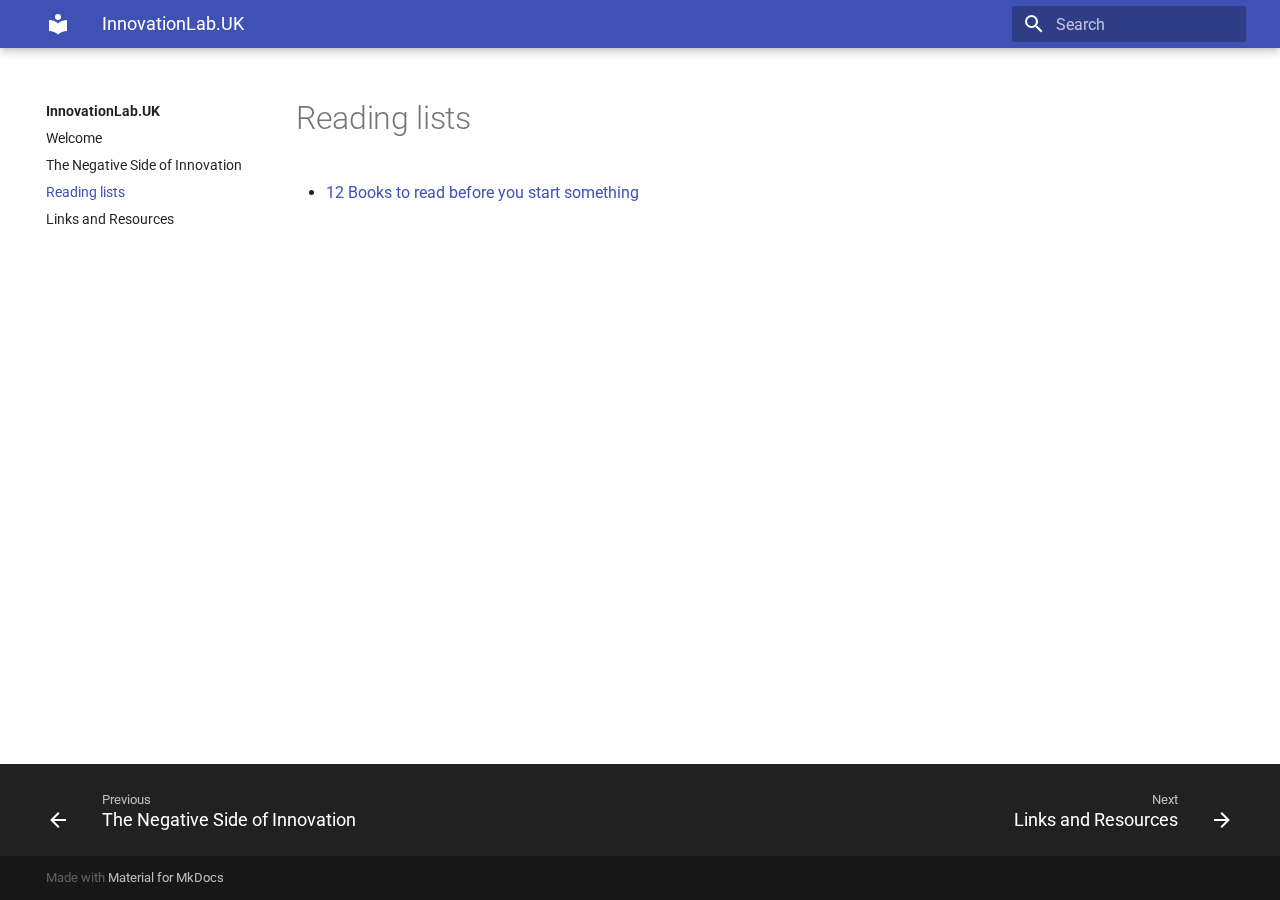
==== commit a4d1eaca: "Build" ====
--- a/reading/index.html
+++ b/reading/index.html
@@ -188,6 +188,21 @@
 
   
   
+  
+    <li class="md-nav__item">
+      <a href="../negative/" class="md-nav__link">
+        The Negative Side of Innovation
+      </a>
+    </li>
+  
+
+    
+      
+      
+      
+
+  
+  
     
   
   
@@ -271,7 +286,7 @@
   
     <nav class="md-footer__inner md-grid" aria-label="Footer">
       
-        <a href=".." class="md-footer__link md-footer__link--prev" rel="prev">
+        <a href="../negative/" class="md-footer__link md-footer__link--prev" rel="prev">
           <div class="md-footer__button md-icon">
             <svg xmlns="http://www.w3.org/2000/svg" viewBox="0 0 24 24"><path d="M20 11v2H8l5.5 5.5-1.42 1.42L4.16 12l7.92-7.92L13.5 5.5 8 11h12z"/></svg>
           </div>
@@ -280,7 +295,7 @@
               <span class="md-footer__direction">
                 Previous
               </span>
-              Welcome
+              The Negative Side of Innovation
             </div>
           </div>
         </a>
